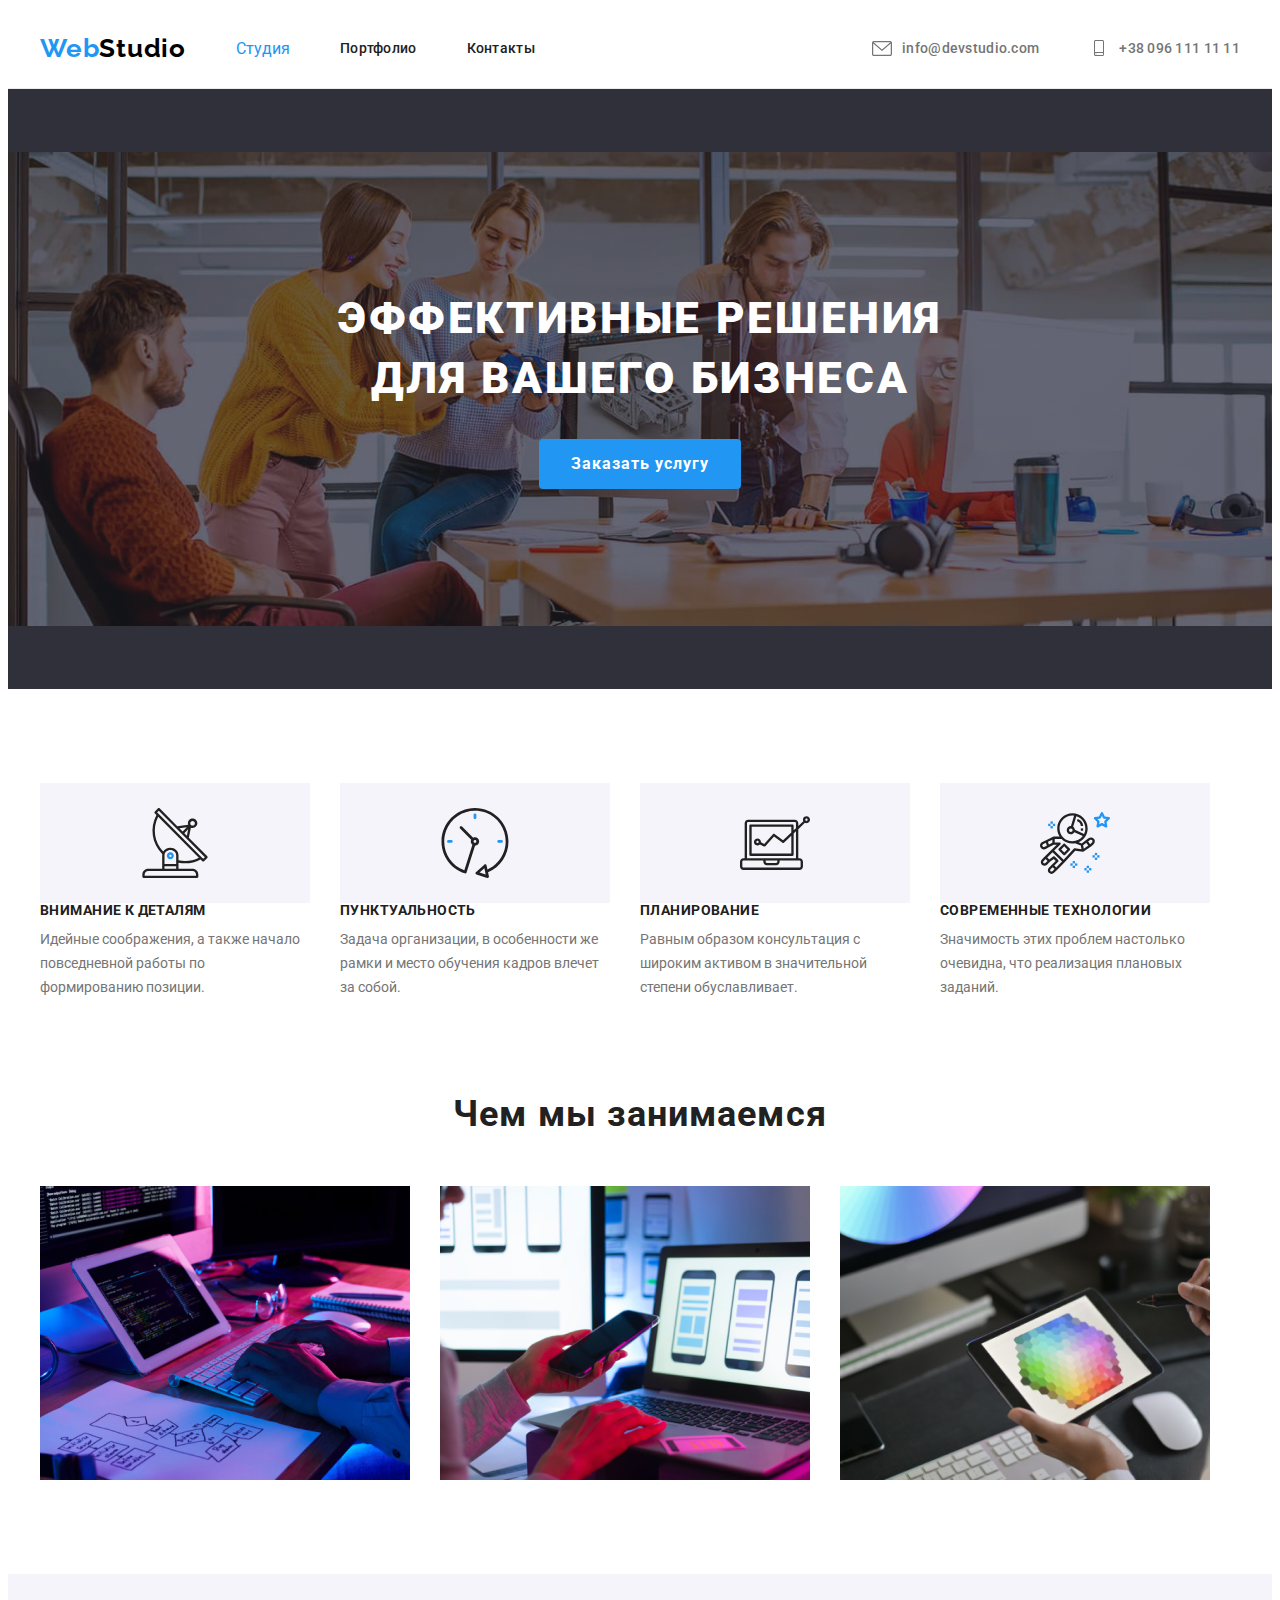
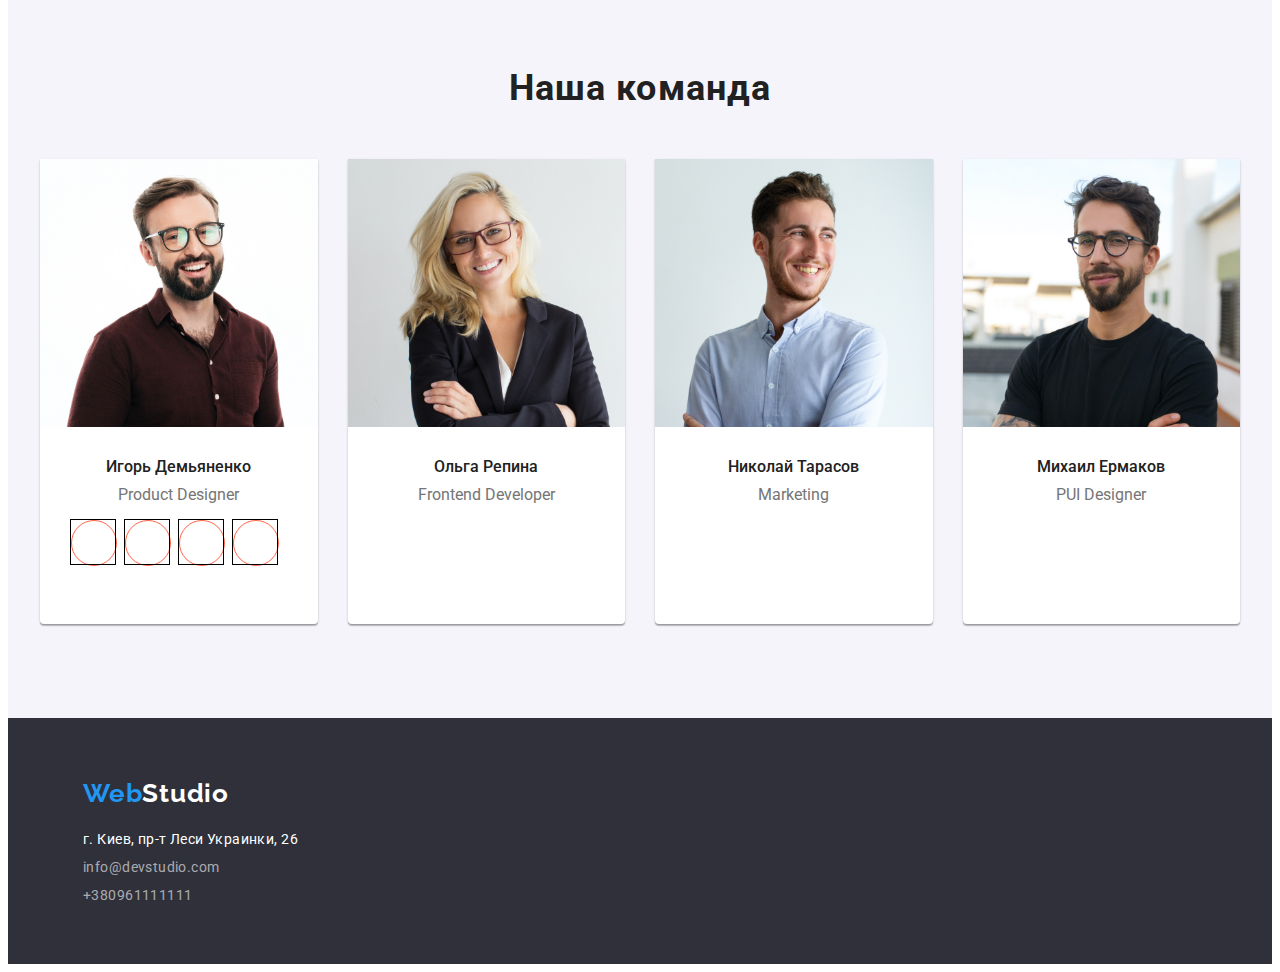
==== index.html @ 709d19bd "made social media list" ====
<!DOCTYPE html>
<html lang="ru">
<head>
    <meta charset="UTF-8">
    <meta http-equiv="X-UA-Compatible" content="IE=edge">
    <meta name="viewport" content="width=device-width, initial-scale=1.0">
    <link rel="preconnect" href="https://fonts.googleapis.com"> 
<link rel="preconnect" href="https://fonts.gstatic.com" crossorigin> 
    <title>Document</title>
    <link href="https://fonts.googleapis.com/css2?family=Raleway:wght@700&family=Roboto:wght@400;500;700;900&display=swap" rel="stylesheet">
    <link rel="stylesheet" href="https://cdnjs.cloudflare.com/ajax/libs/modern-normalize/1.1.0/modern-normalize.min.css" integrity="sha512-wpPYUAdjBVSE4KJnH1VR1HeZfpl1ub8YT/NKx4PuQ5NmX2tKuGu6U/JRp5y+Y8XG2tV+wKQpNHVUX03MfMFn9Q==" crossorigin="anonymous" referrerpolicy="no-referrer" />
    <link rel="stylesheet" href="./CSS/styles1.css">
</head>
<body>
    <header class="header">
        <div class="container">
        <nav class="site-nav">
    <a href="" class="item logo-header"><span class="logo">Web</span><span class="logo1">Studio</span></a>
            <ul class="nav">   
            <li class="item"><a href="./index.html" class="link-current">Студия</a></li>
            <li class="item"><a href="./portfolio.html" class="link">Портфолио</a></li>
            <li class="item"><a href="" class="link">Контакты</a></li>
        </ul>
        </nav>
        <ul class="contacts">
            <li class="item icon-mail"><a href="mailto:info@devstudio.com" class="link">info@devstudio.com</a></li>
            <li class="item icon-phone"><a href="tel:+380961111111" class="link">+38 096 111 11 11</a></li>
        </ul>
        </div>
    </header>
    <main>
    <section class="hero  background">
        <div class="container">
        <h1 class="hero-title">Эффективные решения для вашего бизнеса</h1>
        <button type="button" class="button">Заказать услугу</button>
        </div>
    </section>
    <section class="section-solutions">
        <div class="container">
        <ul class="solutionspar">
            <li class="item icon-antenna"><h3 class="solutions-title">Внимание к деталям</h3>
            <p class="solutions-text">Идейные соображения, а также начало повседневной работы по формированию позиции.</p></li>
            <li class="item icon-clock"><h3 class="solutions-title">Пунктуальность</h3>
            <p class="solutions-text">Задача организации, в особенности же рамки и место обучения кадров влечет за собой.</p></li>
            <li class="item icon-diagramma"><h3 class="solutions-title">Планирование</h3>
            <p class="solutions-text">Равным образом консультация с широким активом в значительной степени обуславливает.</p></li>
            <li class="item icon-austronaut"><h3 class="solutions-title">Современные технологии</h3>
            <p class="solutions-text">Значимость этих проблем настолько очевидна, что реализация плановых заданий.</p></li>
        </ul>
        </div>
        </section>
        <section class="section-whatwedo">
            <div class="container">
        <h2 class="section-title">Чем мы занимаемся</h2>
        <ul class="whatwedo">
            <li class="item"><img src="./IMG/box1.png" alt="комп"></li>
            <li class="item"><img src="./IMG/box2.png" alt="моб"></li>
            <li class="item"><img src="./IMG/img.png" alt="айпад"></li>
        </ul>
        </div>
        </section>
    <section class="team">
        <div class="container">
        <h2 class="section-title">Наша команда</h2>
        <ul class="team-list">
            <li class="cards"><img src="./IMG/img.jpg" alt="man"><div class="team-underline"><h3 class="upperphotounderline">Игорь Демьяненко</h3>
            <p class="bottomphotounderline insta">Product Designer</p>
            <ul class="social-info">
                <li class="social"><a href="" class="social-link link"></a></li>
                <li class="social"><a href="" class="social-link link"></a></li>
                <li class="social"><a href="" class="social-link link"></a></li>
                <li class="social"><a href="" class="social-link link"></a></li>
            </ul>
        </div></li>
            <li class="cards"><img src="./IMG/img-2.jpg" alt="woman"><div class="team-underline"><h3 class="upperphotounderline">Ольга Репина</h3>
            <p class="bottomphotounderline">Frontend Developer</p></div></li>
            <li class="cards"><img src="./IMG/img-3.jpg" alt="man2"><div class="team-underline"><h3 class="upperphotounderline">Николай Тарасов</h3>
            <p class="bottomphotounderline">Marketing</p></div></li>
            <li class="cards"><img src="./IMG/img-4.jpg" alt="man3"><div class="team-underline"><h3 class="upperphotounderline">Михаил Ермаков</h3>
            <p class="bottomphotounderline">PUI Designer</p></div></li>
        </div>
    </section>
    </main>
    <footer class="section footer">
        <div class="container">
    <a href="" class="mainlogo"><span class="logo">Web</span><span class="logo2">Studio</span></a>
        <address>
            <ul class="footercontacts">
                <li class="item"><a href="https://g.page/stamp-capital?share" target="_blank" class="streetadres">г. Киев, пр-т Леси Украинки, 26</a></li>
                <li class="item"><a href="mailto:info@devstudio.com" class="mail">info@devstudio.com</a></li>
                <li class="item"><a href="tel:+380961111111" class="phone">+380961111111</a></li>
            </ul>
        </address>
        </div>
    </footer>
</body>
</html>
---- CSS/styles1.css ----
:root {
    --paragraphtextcolor: #757575;
    --titletextcolor: #212121;
    --accent: #2196F3;
    --cardsbcg: #FFFFFF;
    --teambcg: #F5F4FA;
    --headerbgc: #FFFFFF;
    --herobcg: #2F303A;
    --solutionsbcg: #FFFFFF;
    --worksbcg: #FFFFFF;
    --footerbcg: #2F303A;
}


p,
h1,
h2,
h3,
h4,
h5,
h6 {
  margin: 0;
}

ul,
ol {
  margin: 0;
  padding-left: 0;
}

button {
  cursor: pointer;
}

img {
  display: block;
  width:100%; 
  height:auto;
}



body {
   font-family: "Roboto", sans-serif;
    color: #757575;
    background-color: #FFF;

}

ul {
    padding: 0px;
    margin: 0px;
    list-style:none;
}

h2 {
    margin-top: 0px;
}  

h3 {
    margin-top: 0px;
    margin-bottom: 9.4px;
}


.container {
    width: 1200px;
    margin: 0 auto;
    padding-left: 15px;
    padding-right: 15px;

}

/* ------------------Header------------------ */

.header {
    border-bottom: 1px solid #ECECEC;
    background-color: var(--headerbgc);
    
}

.header .container {
    display: flex;
   
}

.site-nav {
    display: flex;
    align-items: center;
}

.nav {
    display: flex;
    align-items: center;
}

.site-nav .link, .link-current {
    padding-top: 30px;
    padding-bottom: 30px;
    display: inline-block;
}

.contacts {
    display: inline-flex;
    align-items: center;
    margin-left: auto;
}

.logo {
    font-family: 'Raleway';
font-weight: 700;
font-size: 26px;
line-height: 1.19;
letter-spacing: 0.03em;

color: var(--accent);
}
.logo1 {
    font-family: 'Raleway';
font-weight: 700;
font-size: 26px;
line-height: 1.19;
letter-spacing: 0.03em;

color: #000000;
}



.site-nav .item {
    padding: 0px;
}

.site-nav .item + .item {
    margin-left: 50px;
}

.logo-header {
   text-decoration: none;
   margin-right: 50px;
}

.link {
font-weight: 500;
font-size: 14px;
line-height: 16px;
letter-spacing: 0.02em;
text-decoration: none;
color: #212121;
 
cursor: pointer;
}

.link:hover,
.link:focus {
text-decoration: none;
   color: var(--accent)
}

.link-current {
    color: var(--accent);
    text-decoration: none;    
}

.contacts .item {
    display: inline-flex;
    align-items: center;
padding-top: 30px;
padding-bottom: 30px;

}

.icon-mail::before {
    content: "";
    width: 20px;
    height: 20px;
    margin-right: 10px;
    background-color: #ffffff;
    background-repeat: no-repeat;
    background-size: contain;
    background-position: center;
    background-image: url(../IMG/envelope\ \(hover\).svg);
}

.icon-phone::before {
    content: "";
    width: 20px;
    height: 20px;
    margin-right: 10px;
    background-color: #ffffff; 
    background-repeat: no-repeat;
    background-position: center;
    background-image: url(../IMG/smartphone.svg);
}


.contacts .item + .item {
    margin-left: 50px;
}

.contacts .link {
    color: #757575;
}
.contacts, .link:hover,
.contacts, .link:focus {
    color: var(--accent)  
}

/* -------------------------Hero----------------------- */

.hero {    
    padding-top: 200px;
    padding-bottom: 200px;
    text-align: center;
}

.hero-title {
    max-width: 696px;
    margin: auto;
    margin-bottom: 30px;
    line-height: 1.36;
    font-weight: 900;
font-size: 44px;
letter-spacing: 0.06em;
text-transform: uppercase;
text-align: center;

    color: #FFFFFF;
}

.hero .button {
    
    min-width: 200px;
    padding: 10px 32px;  
    border: 0px solid transparent;
    text-align: center;
}

.button {
    font-weight: 700;
font-size: 16px;
line-height: 1.88;
text-align: center;
letter-spacing: 0.06em;
font-family: inherit;

    color: #FFFFFF;
    background-color: var(--accent);
    border-radius: 4px;
    cursor: pointer;
}


/* ----------Hero background ------------ */

.background {
    background: var(--herobcg);
    background-image: linear-gradient(to right, rgba(47, 48, 58, 0.4) ,rgba(47, 48, 58, 0.4)),
    url(../IMG/hero.jpg);
    background-size: contain;
    background-repeat: no-repeat;
    background-position: center;
    margin-left: auto;
    margin-right: auto;
    max-width: 1600px;
}




/* ----------------------------Наши преимущества section solutions-------------------- */

.section-solutions {
    padding-top: 94px;
    padding-bottom: 94px;
    background-color: var(--solutionsbcg);
}

.solutionspar {
    display: flex;

}

.solutionspar .item {
    display: block;
    width: 270px;
    
}

.solutionspar .item::before {
    display: block;
    min-height: 120px;
    content: "";
    height: 40px;
    margin-right: 10px;
    margin: 0;
    background-color: #F5F4FA;
}

.icon-antenna::before {
    background-repeat: no-repeat;
    background-position: center;
    background-image: url(../IMG/antenna\ 1.svg);
}

.icon-clock::before {
    background-repeat: no-repeat;
    background-position: center;
    background-image: url(../IMG/clock\ 1.svg);
}

.icon-diagramma::before {
    background-repeat: no-repeat;
    background-position: center;
    background-image: url(../IMG/Vector.svg);
}

.icon-austronaut::before {
    background-repeat: no-repeat;
    background-position: center;
    background-image: url(../IMG/astronaut\ 1.svg);
}




.solutionspar .item + .item{
    margin-left: 30px;
}
.solutions-title {
color: var(--titletextcolor);
font-weight: 700;
font-size: 14px;
line-height: 1.14;
letter-spacing: 0.03em;
text-transform: uppercase;
}

.solutions-text {
    font-size: 14px;
line-height: 1.71;
    color: var(--paragraphtextcolor);
}

.section-title {
    margin-bottom: 50px;
    color: var(--titletextcolor);
    text-align: center;
    font-weight: 700;
font-size: 36px;
line-height: 1.16;
text-align: center;
letter-spacing: 0.03em;
color: var(--titletextcolor) 
}

.whatwedo {
    display: flex;
    
}


.section-whatwedo {
    padding-bottom: 94px;
}


.whatwedo .item {
    display: block;
    

}

.whatwedo .item + .item{
    margin-left: 30px;
}

/* -------------------------------наша команда--------------------------- */

.team {
    padding-top: 94px;
    padding-bottom: 94px;
   background-color: var(--teambcg);
}


.team-list .cards + .cards{
    margin-left: 30px;
}


.team-list .cards {
    display:block;
    background-color: #FFFFFF;
    box-shadow: 0px 1px 3px rgba(0, 0, 0, 0.12), 0px 1px 1px rgba(0, 0, 0, 0.14), 0px 2px 1px rgba(0, 0, 0, 0.2);
border-radius: 0px 0px 4px 4px;
}


.team-list {
    display: flex;

}

.team-underline {
    padding-top: 30px;
    padding-bottom: 30px;
    margin-bottom: 30px;


}

.team .upperphotounderline {
    text-align: center;
    font-weight: 500;
font-size: 16px;
line-height: 1.19;
    
color: var(--titletextcolor)
}

.team .bottomphotounderline {
    text-align: center;
    font-size: 16px;
line-height: 1.19;
margin-bottom: 16px;
    color: var(--paragraphtextcolor);
}

.social-info {
    display: flex;
    justify-content: center;
}

.social {
  
    width: 44px;
    height: 44px;
    margin-right: 10px;
    outline: 1px solid black;
}

.social .item:last-child {
    margin-right: 0px;
}



.social-link {
    
    width: 100%;
    height: 100%;
    border: 1px solid tomato;
    border-radius: 50%;
    display: block;
}

/* .team-list .cards::after {
    display: block;
    min-height: 120px;
    content: "";
    height: 40px;
    margin-right: 10px;
    margin: 0;
    background-color: tomato;
    background-repeat: no-repeat;
    background-position: center;
    background-image: url(../IMG/antenna\ 1.svg);
    
    
} */




/* --------------------------------Portfolio----------------------------- */



.nav-portfolio .button {
    background-color: #F5F4FA;
font-weight: 500;
font-size: 16px;
line-height: 1,62;
text-align: center;
letter-spacing: 0.03em;

color: #212121;
}

.nav-portfolio button:hover,
.nav-portfolio button:focus {
    box-shadow: 0px 3px 1px rgba(0, 0, 0, 0.1), 0px 1px 2px rgba(0, 0, 0, 0.08), 0px 2px 2px rgba(0, 0, 0, 0.12);
border-radius: 4px;


    color: #FFFFFF;
  background-color: var(--accent);
}

.nav-portfolio .button {
    padding: 6px 22px;
    border: 1px solid transparent;

}

.main-portfolio {
    background-color: var(--worksbcg);

}


.nav-portfolio {
    justify-content: center;
    padding-bottom: 50px;
    display: flex;
    background-color: #FFFFFF;
    
    
}

.nav-portfolio .item + .item {
margin-left: 8px;
}

.works {
    padding-bottom: 94px;
}

.works-list {
    display: flex;
    flex-wrap: wrap;
    
}


.works-list .cards {
    margin: 0px auto;
    display: block;
    width: 100%;
    height: auto;
    width: calc((100% - 60px)/3);
    margin-right: 30px;
    margin-bottom: 30px;

    cursor: pointer;

}

.works-list .cards:hover,
.works-list .cards:focus {
    box-shadow: 0px 4px 4px 0px rgba(0, 0, 0, 0.25);

}
.works-list .cards:nth-child(3n) {
margin-right: 0;
}

.works-list .cards:nth-last-child(-n + 3) {
margin-bottom: 0;
}

.works-underline {
    padding: 20px 24px;
    border-bottom: 1px solid #EEEEEE;
    border-right: 1px solid #EEEEEE;
    border-left: 1px solid #EEEEEE;
    

}

.works-list .upperphotounderline {
    font-weight: 700;
font-size: 18px;
line-height: 2.0;
letter-spacing: 0.06em;


color: var(--titletextcolor)
}

.works-list .bottomphotounderline {
    font-size: 16px;
line-height: 1.88;
    color: var(--paragraphtextcolor);
}

/* --------------------------------Footer---------------------------- */

.footer {
    padding: 60px;
    background-color: var(--footerbcg);
}

/* footer logo */


.footer a {
    text-decoration: none;
}

.footercontacts .item:not(:last-child) {
    margin-bottom: 9px;
}

.mainlogo {
    display: inline-block;
    margin-bottom: 20px;
}

.logo {
    font-family: 'Raleway';
font-style: normal;
font-weight: 700;
font-size: 26px;
line-height: 1.19;
letter-spacing: 0.03em;

color: var(--accent);

}
.logo2 {
    font-family: 'Raleway';
font-style: normal; 
font-weight: 700;
font-size: 26px;
line-height: 1.19;
letter-spacing: 0.03em;

color: #FFFFFF;
}

.streetadres {
    display: inline-block;
    font-style: normal;
    font-weight: 400;
font-size: 14px;
line-height: 1,71;
letter-spacing: 0.03em;
  text-decoration: none;

  color: #FFFFFF;
  
}

.streetadres:hover,
.streetadress:focus 
{
   color: var(--accent)
}

.mail, .phone {
    font-style: normal;
font-weight: 400;
font-size: 14px;
line-height: 1,71;
letter-spacing: 0.03em;

color: #FFFFFF99;
text-decoration: none;
}

.mail {
    display: inline-block;
    
}

.mail:hover {
   color: var(--accent)
}

.phone:hover {
   color: var(--accent)
}
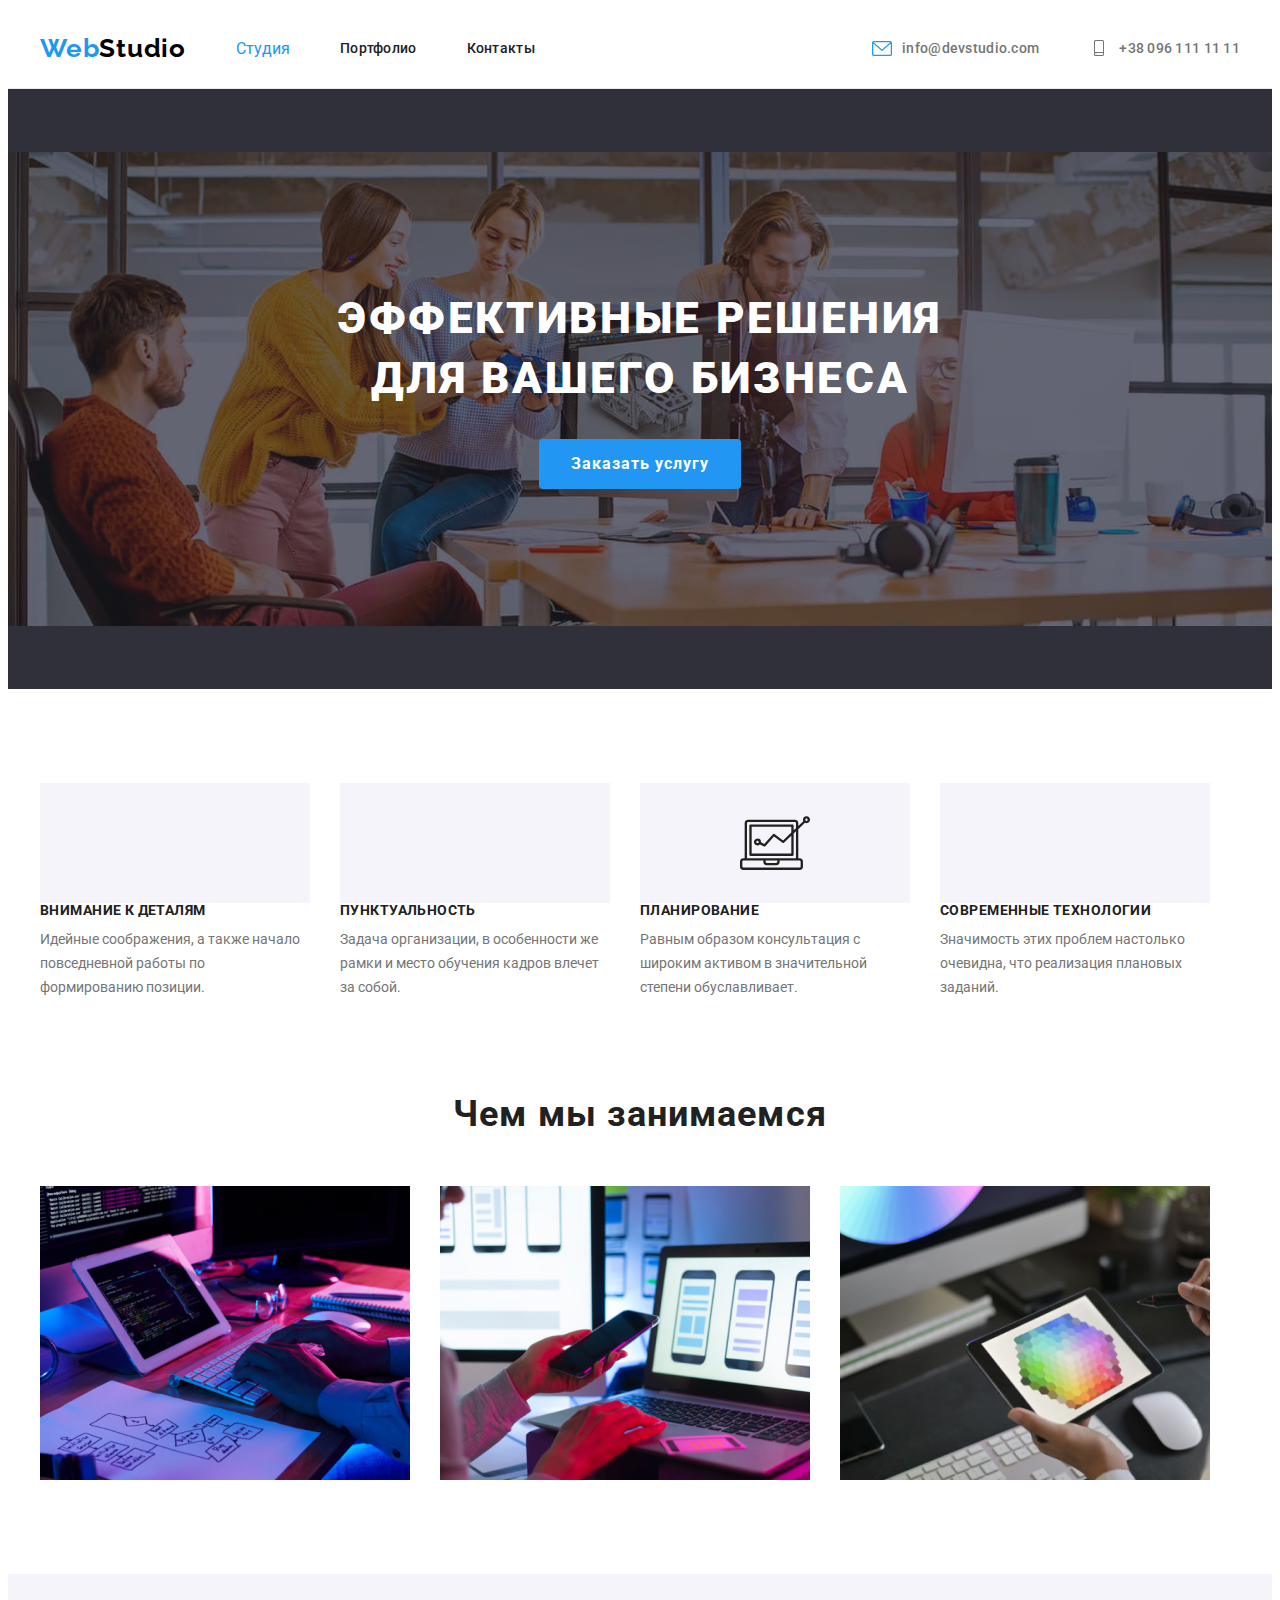
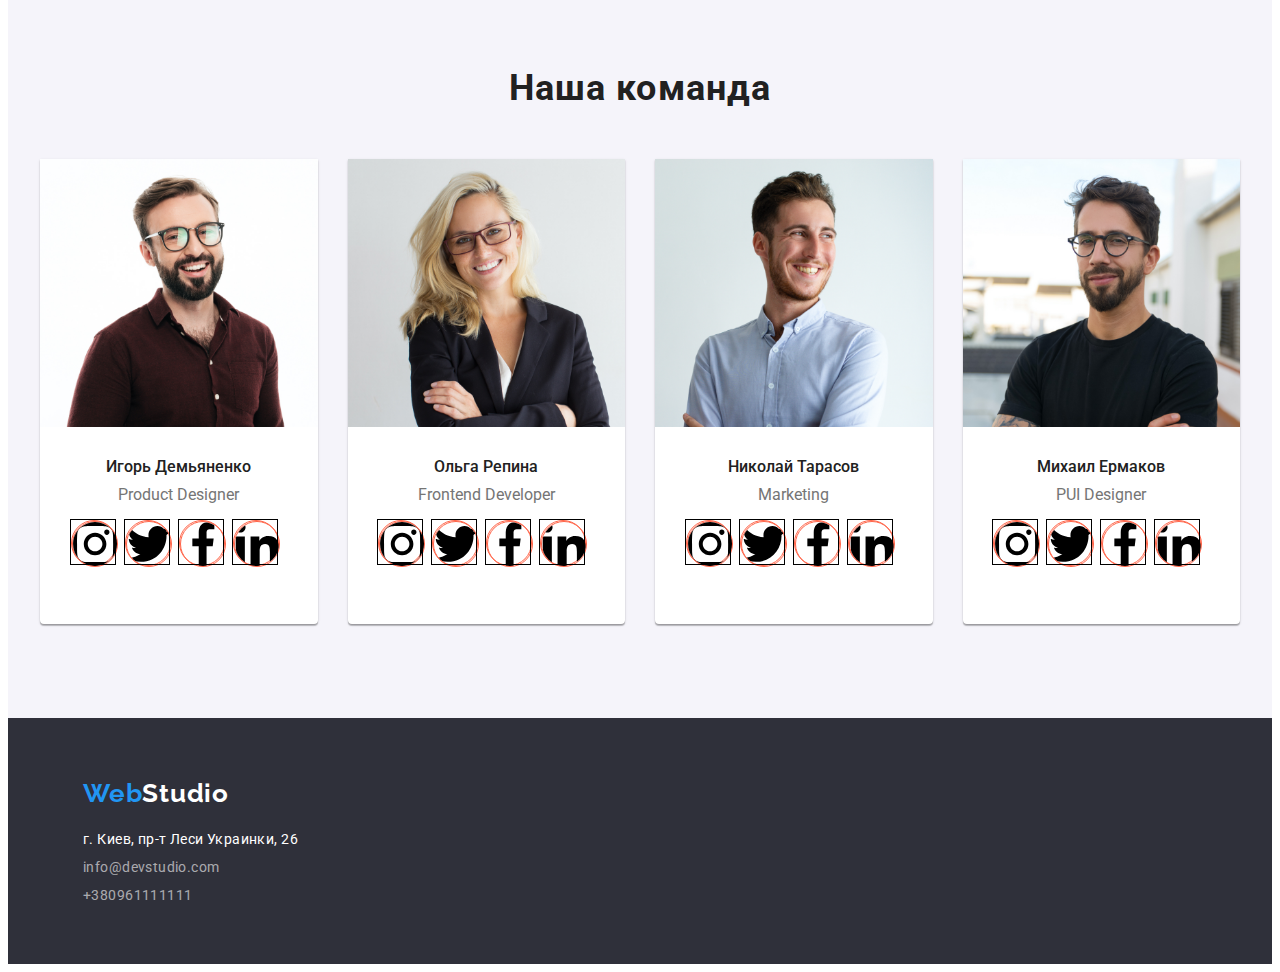
==== commit efa12b38: "made social for cards" ====
--- a/index.html
+++ b/index.html
@@ -66,18 +66,73 @@
             <li class="cards"><img src="./IMG/img.jpg" alt="man"><div class="team-underline"><h3 class="upperphotounderline">Игорь Демьяненко</h3>
             <p class="bottomphotounderline insta">Product Designer</p>
             <ul class="social-info">
-                <li class="social"><a href="" class="social-link link"></a></li>
-                <li class="social"><a href="" class="social-link link"></a></li>
-                <li class="social"><a href="" class="social-link link"></a></li>
-                <li class="social"><a href="" class="social-link link"></a></li>
+                <li class="social"><a href="" class="social-link link">
+                    <svg class="social-link">
+                    <use href="./IMG/symbol-defs.svg#icon-instagram"></use>
+                    </svg>
+                </a></li>
+                <li class="social"><a href="" class="social-link link"><svg class="social-link">
+                    <use href="./IMG/symbol-defs.svg#icon-twitter"></use>
+                    </svg></a></li>
+                <li class="social"><a href="" class="social-link link"><svg class="social-link">
+                    <use href="./IMG/symbol-defs.svg#icon-facebook"></use>
+                    </svg></a></li>
+                <li class="social"><a href="" class="social-link link"><svg class="social-link">
+                    <use href="./IMG/symbol-defs.svg#icon-linkedin"></use>
+                    </svg></a></li>
             </ul>
         </div></li>
             <li class="cards"><img src="./IMG/img-2.jpg" alt="woman"><div class="team-underline"><h3 class="upperphotounderline">Ольга Репина</h3>
-            <p class="bottomphotounderline">Frontend Developer</p></div></li>
+            <p class="bottomphotounderline">Frontend Developer</p><ul class="social-info">
+                <li class="social"><a href="" class="social-link link">
+                    <svg class="social-link">
+                    <use href="./IMG/symbol-defs.svg#icon-instagram"></use>
+                    </svg>
+                </a></li>
+                <li class="social"><a href="" class="social-link link"><svg class="social-link">
+                    <use href="./IMG/symbol-defs.svg#icon-twitter"></use>
+                    </svg></a></li>
+                <li class="social"><a href="" class="social-link link"><svg class="social-link">
+                    <use href="./IMG/symbol-defs.svg#icon-facebook"></use>
+                    </svg></a></li>
+                <li class="social"><a href="" class="social-link link"><svg class="social-link">
+                    <use href="./IMG/symbol-defs.svg#icon-linkedin"></use>
+                    </svg></a></li>
+            </ul></div></li>
             <li class="cards"><img src="./IMG/img-3.jpg" alt="man2"><div class="team-underline"><h3 class="upperphotounderline">Николай Тарасов</h3>
-            <p class="bottomphotounderline">Marketing</p></div></li>
+            <p class="bottomphotounderline">Marketing</p><ul class="social-info">
+                <li class="social"><a href="" class="social-link link">
+                    <svg class="social-link">
+                    <use href="./IMG/symbol-defs.svg#icon-instagram"></use>
+                    </svg>
+                </a></li>
+                <li class="social"><a href="" class="social-link link"><svg class="social-link">
+                    <use href="./IMG/symbol-defs.svg#icon-twitter"></use>
+                    </svg></a></li>
+                <li class="social"><a href="" class="social-link link"><svg class="social-link">
+                    <use href="./IMG/symbol-defs.svg#icon-facebook"></use>
+                    </svg></a></li>
+                <li class="social"><a href="" class="social-link link"><svg class="social-link">
+                    <use href="./IMG/symbol-defs.svg#icon-linkedin"></use>
+                    </svg></a></li>
+            </ul></div></li>
             <li class="cards"><img src="./IMG/img-4.jpg" alt="man3"><div class="team-underline"><h3 class="upperphotounderline">Михаил Ермаков</h3>
-            <p class="bottomphotounderline">PUI Designer</p></div></li>
+            <p class="bottomphotounderline">PUI Designer</p><ul class="social-info">
+                <li class="social"><a href="" class="social-link link">
+                    <svg class="social-link">
+                    <use href="./IMG/symbol-defs.svg#icon-instagram"></use>
+                    </svg>
+                </a></li>
+                <li class="social"><a href="" class="social-link link"><svg class="social-link">
+                    <use href="./IMG/symbol-defs.svg#icon-twitter"></use>
+                    </svg></a></li>
+                <li class="social"><a href="" class="social-link link"><svg class="social-link">
+                    <use href="./IMG/symbol-defs.svg#icon-facebook"></use>
+                    </svg></a></li>
+                <li class="social"><a href="" class="social-link link"><svg class="social-link">
+                    <use href="./IMG/symbol-defs.svg#icon-linkedin"></use>
+                    </svg></a></li>
+            </ul></div></li>
         </div>
     </section>
     </main>
--- a/CSS/styles1.css
+++ b/CSS/styles1.css
@@ -453,6 +453,7 @@
     border: 1px solid tomato;
     border-radius: 50%;
     display: block;
+
 }
 
 /* .team-list .cards::after {
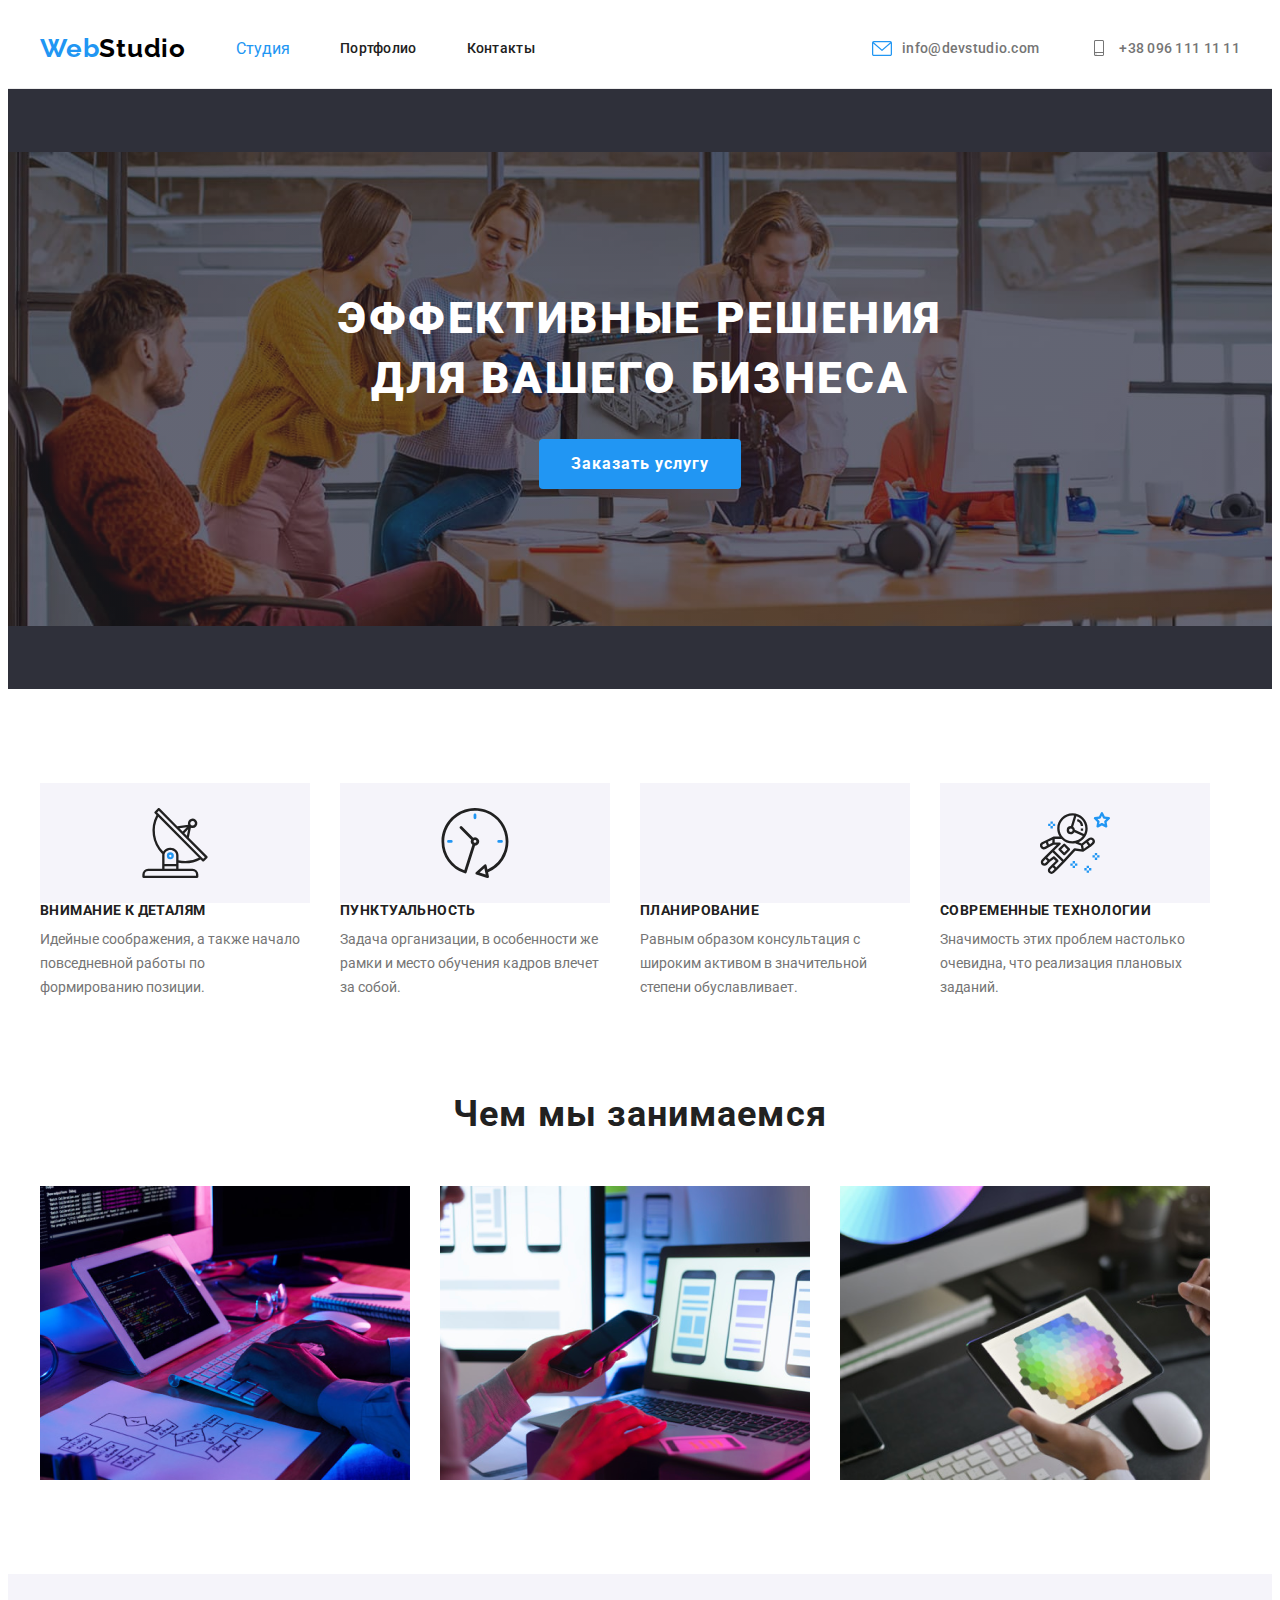
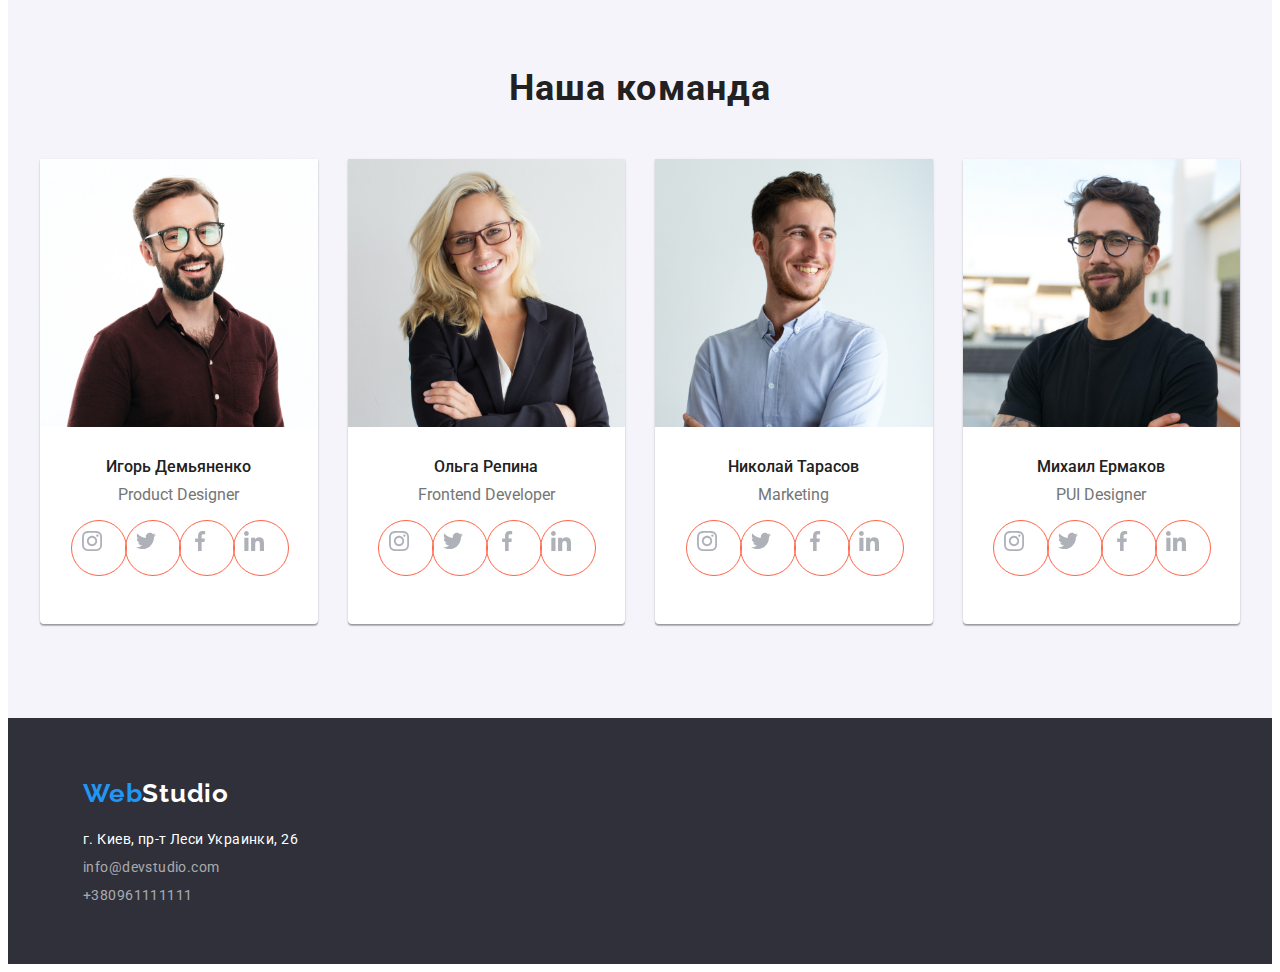
==== commit 5eb205d4: "made soc link for cards" ====
--- a/index.html
+++ b/index.html
@@ -67,72 +67,78 @@
             <p class="bottomphotounderline insta">Product Designer</p>
             <ul class="social-info">
                 <li class="social"><a href="" class="social-link link">
-                    <svg class="social-link">
-                    <use href="./IMG/symbol-defs.svg#icon-instagram"></use>
+                    <svg class="icons">
+                    <use href="./IMG/symbol-defs.svg#icon-instagram" width="20" height="20"></use>
                     </svg>
                 </a></li>
-                <li class="social"><a href="" class="social-link link"><svg class="social-link">
-                    <use href="./IMG/symbol-defs.svg#icon-twitter"></use>
+                <li class="social"><a href="" class="social-link link"><svg class="icons">
+                    <use href="./IMG/symbol-defs.svg#icon-twitter" width="20" height="20"></use>
                     </svg></a></li>
-                <li class="social"><a href="" class="social-link link"><svg class="social-link">
-                    <use href="./IMG/symbol-defs.svg#icon-facebook"></use>
+                <li class="social"><a href="" class="social-link link"><svg class="icons">
+                    <use href="./IMG/symbol-defs.svg#icon-facebook" width="20" height="20"></use>
                     </svg></a></li>
-                <li class="social"><a href="" class="social-link link"><svg class="social-link">
-                    <use href="./IMG/symbol-defs.svg#icon-linkedin"></use>
+                <li class="social"><a href="" class="social-link link"><svg class="icons">
+                    <use href="./IMG/symbol-defs.svg#icon-linkedin" width="20" height="20"></use>
                     </svg></a></li>
             </ul>
         </div></li>
             <li class="cards"><img src="./IMG/img-2.jpg" alt="woman"><div class="team-underline"><h3 class="upperphotounderline">Ольга Репина</h3>
             <p class="bottomphotounderline">Frontend Developer</p><ul class="social-info">
+                <ul class="social-info">
+                    <li class="social"><a href="" class="social-link link">
+                        <svg class="icons">
+                        <use href="./IMG/symbol-defs.svg#icon-instagram" width="20" height="20"></use>
+                        </svg>
+                    </a></li>
+                    <li class="social"><a href="" class="social-link link"><svg class="icons">
+                        <use href="./IMG/symbol-defs.svg#icon-twitter" width="20" height="20"></use>
+                        </svg></a></li>
+                    <li class="social"><a href="" class="social-link link"><svg class="icons">
+                        <use href="./IMG/symbol-defs.svg#icon-facebook" width="20" height="20"></use>
+                        </svg></a></li>
+                    <li class="social"><a href="" class="social-link link"><svg class="icons">
+                        <use href="./IMG/symbol-defs.svg#icon-linkedin" width="20" height="20"></use>
+                        </svg></a></li>
+                </ul>
+            </div></li>
+            <li class="cards"><img src="./IMG/img-3.jpg" alt="man2"><div class="team-underline"><h3 class="upperphotounderline">Николай Тарасов</h3>
+            <p class="bottomphotounderline">Marketing</p>
+            <ul class="social-info">
                 <li class="social"><a href="" class="social-link link">
-                    <svg class="social-link">
-                    <use href="./IMG/symbol-defs.svg#icon-instagram"></use>
+                    <svg class="icons">
+                    <use href="./IMG/symbol-defs.svg#icon-instagram" width="20" height="20"></use>
                     </svg>
                 </a></li>
-                <li class="social"><a href="" class="social-link link"><svg class="social-link">
-                    <use href="./IMG/symbol-defs.svg#icon-twitter"></use>
+                <li class="social"><a href="" class="social-link link"><svg class="icons">
+                    <use href="./IMG/symbol-defs.svg#icon-twitter" width="20" height="20"></use>
                     </svg></a></li>
-                <li class="social"><a href="" class="social-link link"><svg class="social-link">
-                    <use href="./IMG/symbol-defs.svg#icon-facebook"></use>
+                <li class="social"><a href="" class="social-link link"><svg class="icons">
+                    <use href="./IMG/symbol-defs.svg#icon-facebook" width="20" height="20"></use>
                     </svg></a></li>
-                <li class="social"><a href="" class="social-link link"><svg class="social-link">
-                    <use href="./IMG/symbol-defs.svg#icon-linkedin"></use>
+                <li class="social"><a href="" class="social-link link"><svg class="icons">
+                    <use href="./IMG/symbol-defs.svg#icon-linkedin" width="20" height="20"></use>
                     </svg></a></li>
-            </ul></div></li>
-            <li class="cards"><img src="./IMG/img-3.jpg" alt="man2"><div class="team-underline"><h3 class="upperphotounderline">Николай Тарасов</h3>
-            <p class="bottomphotounderline">Marketing</p><ul class="social-info">
+            </ul>
+        </div></li>
+            <li class="cards"><img src="./IMG/img-4.jpg" alt="man3"><div class="team-underline"><h3 class="upperphotounderline">Михаил Ермаков</h3>
+            <p class="bottomphotounderline">PUI Designer</p>
+            <ul class="social-info">
                 <li class="social"><a href="" class="social-link link">
-                    <svg class="social-link">
-                    <use href="./IMG/symbol-defs.svg#icon-instagram"></use>
+                    <svg class="icons">
+                    <use href="./IMG/symbol-defs.svg#icon-instagram" width="20" height="20"></use>
                     </svg>
                 </a></li>
-                <li class="social"><a href="" class="social-link link"><svg class="social-link">
-                    <use href="./IMG/symbol-defs.svg#icon-twitter"></use>
+                <li class="social"><a href="" class="social-link link"><svg class="icons">
+                    <use href="./IMG/symbol-defs.svg#icon-twitter" width="20" height="20"></use>
                     </svg></a></li>
-                <li class="social"><a href="" class="social-link link"><svg class="social-link">
-                    <use href="./IMG/symbol-defs.svg#icon-facebook"></use>
+                <li class="social"><a href="" class="social-link link"><svg class="icons">
+                    <use href="./IMG/symbol-defs.svg#icon-facebook" width="20" height="20"></use>
                     </svg></a></li>
-                <li class="social"><a href="" class="social-link link"><svg class="social-link">
-                    <use href="./IMG/symbol-defs.svg#icon-linkedin"></use>
+                <li class="social"><a href="" class="social-link link"><svg class="icons">
+                    <use href="./IMG/symbol-defs.svg#icon-linkedin" width="20" height="20"></use>
                     </svg></a></li>
-            </ul></div></li>
-            <li class="cards"><img src="./IMG/img-4.jpg" alt="man3"><div class="team-underline"><h3 class="upperphotounderline">Михаил Ермаков</h3>
-            <p class="bottomphotounderline">PUI Designer</p><ul class="social-info">
-                <li class="social"><a href="" class="social-link link">
-                    <svg class="social-link">
-                    <use href="./IMG/symbol-defs.svg#icon-instagram"></use>
-                    </svg>
-                </a></li>
-                <li class="social"><a href="" class="social-link link"><svg class="social-link">
-                    <use href="./IMG/symbol-defs.svg#icon-twitter"></use>
-                    </svg></a></li>
-                <li class="social"><a href="" class="social-link link"><svg class="social-link">
-                    <use href="./IMG/symbol-defs.svg#icon-facebook"></use>
-                    </svg></a></li>
-                <li class="social"><a href="" class="social-link link"><svg class="social-link">
-                    <use href="./IMG/symbol-defs.svg#icon-linkedin"></use>
-                    </svg></a></li>
-            </ul></div></li>
+            </ul>
+        </div></li>
         </div>
     </section>
     </main>
--- a/CSS/styles1.css
+++ b/CSS/styles1.css
@@ -300,25 +300,25 @@
 .icon-antenna::before {
     background-repeat: no-repeat;
     background-position: center;
-    background-image: url(../IMG/antenna\ 1.svg);
+    background-image: url(../IMG/antenna.svg);
 }
 
 .icon-clock::before {
     background-repeat: no-repeat;
     background-position: center;
-    background-image: url(../IMG/clock\ 1.svg);
+    background-image: url(../IMG/clock.svg);
 }
 
 .icon-diagramma::before {
     background-repeat: no-repeat;
     background-position: center;
-    background-image: url(../IMG/Vector.svg);
+    background-image: url(../IMG/vector.svg);
 }
 
 .icon-austronaut::before {
     background-repeat: no-repeat;
     background-position: center;
-    background-image: url(../IMG/astronaut\ 1.svg);
+    background-image: url(../IMG/astronaut.svg);
 }
 
 
@@ -437,22 +437,60 @@
     width: 44px;
     height: 44px;
     margin-right: 10px;
-    outline: 1px solid black;
+    /* outline: 1px solid black; */
+    /* display: flex; */
+    /* align-items: center;
+    justify-content: center; */
 }
 
 .social .item:last-child {
     margin-right: 0px;
 }
 
-
-
-.social-link {
-    
+.icons {
     width: 100%;
     height: 100%;
+    display: flex;
+    align-items: center;
+    justify-content: center;
+    padding-top: 5px;
+    padding-left: 5px;
+    padding-right: 5px;
+    padding-bottom: 5px;
+}
+
+.icons {
+    
+    fill: #AFB1B8;
+}
+
+/* .icons:hover, 
+.icons:focus {
+    fill: #FFFFFF;
+} */
+
+.social-link:hover, 
+.social-link:focus {
+    background-color: var(--accent);
+}
+
+.social-link:hover .icons, 
+.social-link:focus .icons{
+    fill: #FFFFFF;
+}
+
+.social-link {
+    width: 100%;
+    height: 100%;
+    padding: 5px 5px 5px 5px;
     border: 1px solid tomato;
     border-radius: 50%;
-    display: block;
+    display: flex;
+    /* align-items: center;
+    justify-content: center; */
+    /* padding: 20px 20px 20px 20px; */
+    /* background-size: cover;
+    background-position: 50% 50%; */
 
 }
 
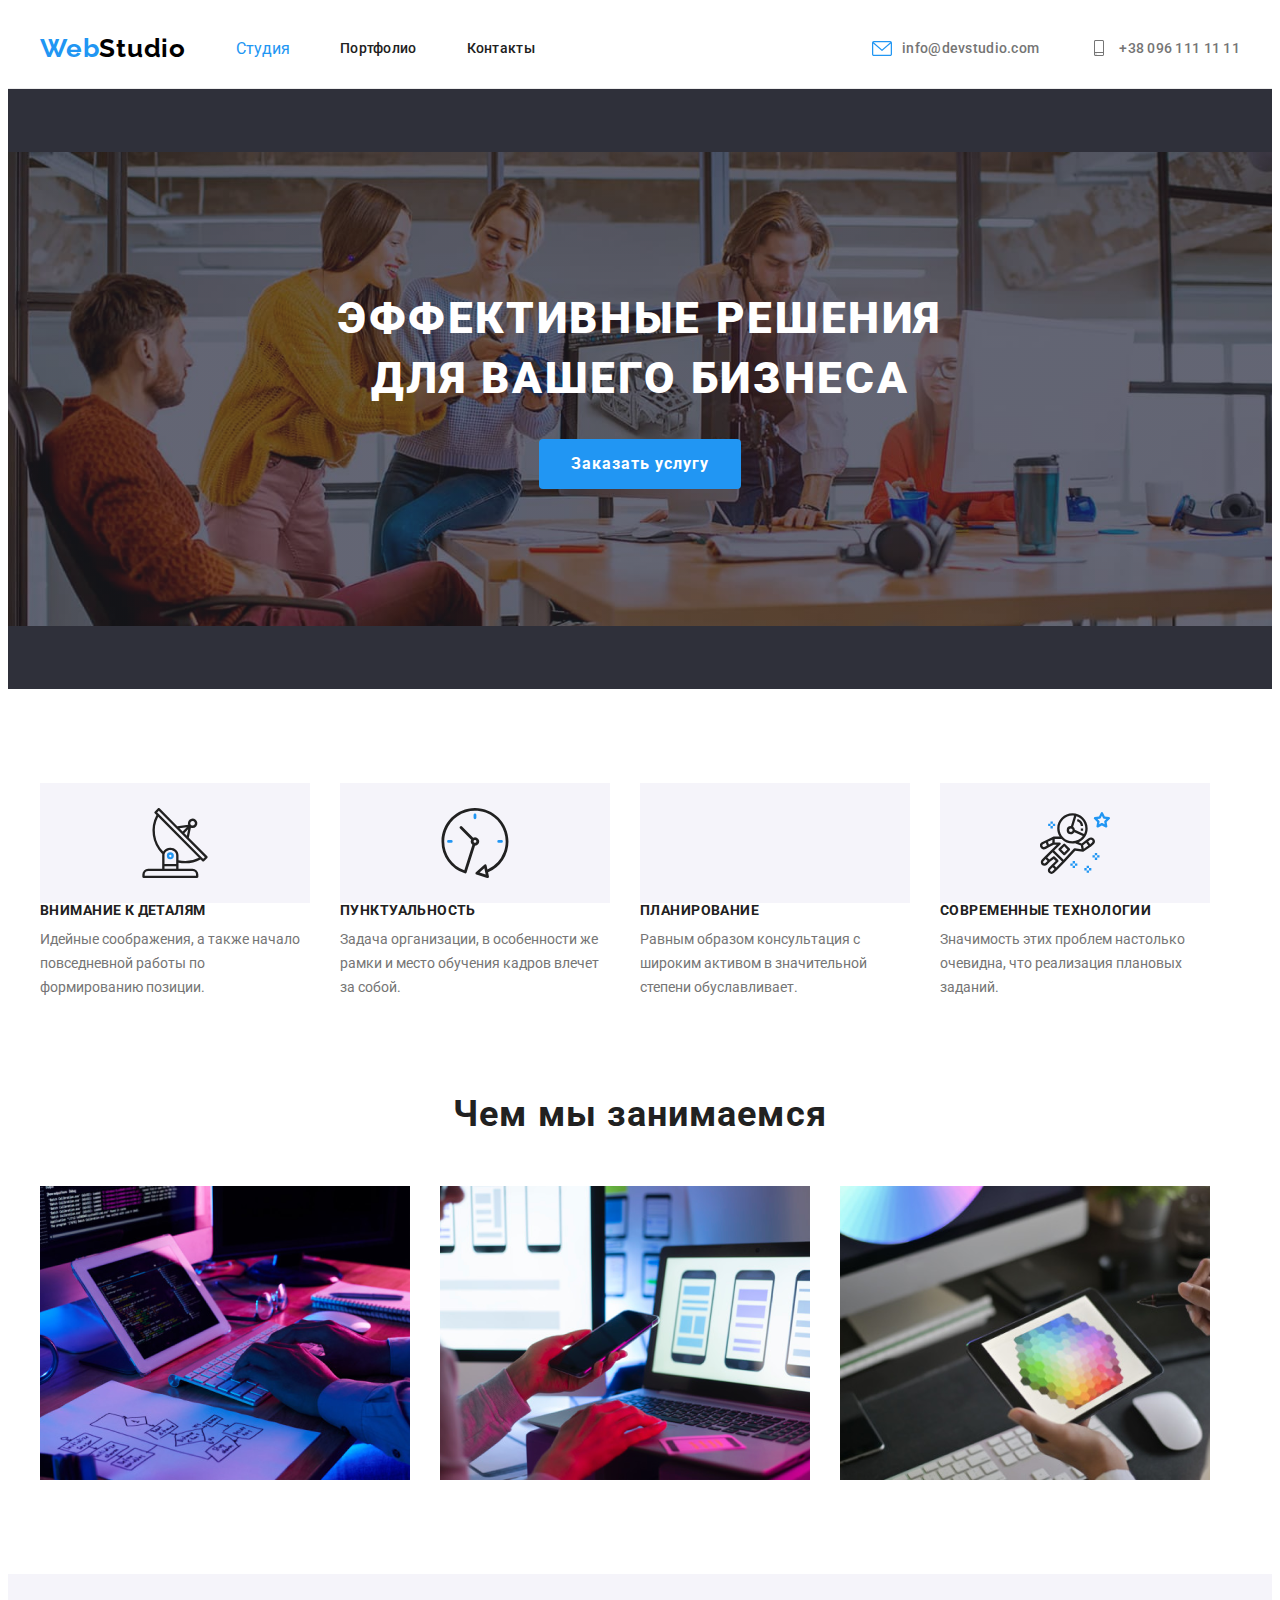
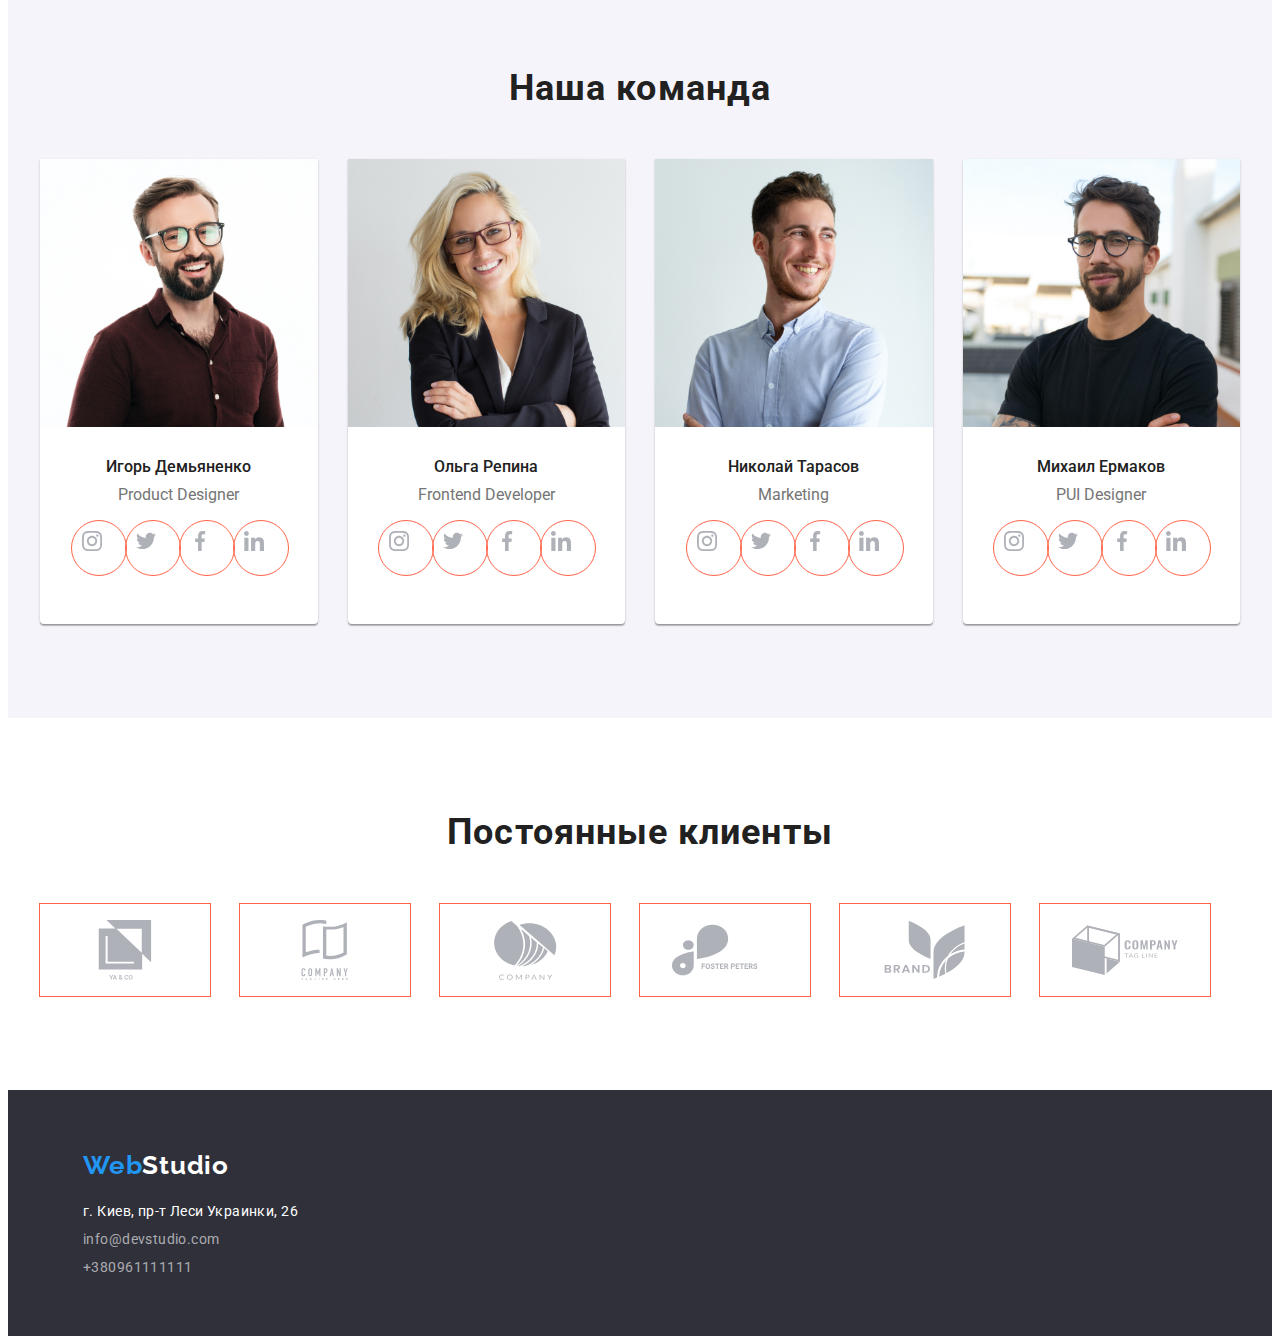
==== commit 9296dcbb: "made our clients" ====
--- a/index.html
+++ b/index.html
@@ -141,6 +141,43 @@
         </div></li>
         </div>
     </section>
+    <section class="clients">
+        <div class="container">
+            <h2 class="section-title">Постоянные клиенты</h2>
+            <ul class="clients-info">
+                <li class="clients-logo"><a href="" class="clients-link">
+                    <svg class="clients-icons">
+                    <use href="./IMG/symbol-defs.svg#icon-company1" width="106" height="60"></use>
+                    </svg>
+                </a></li>
+                <li class="clients-logo"><a href="" class="clients-link">
+                    <svg class="clients-icons">
+                    <use href="./IMG/symbol-defs.svg#icon-company2" width="106" height="60"></use>
+                    </svg>
+                </a></li>
+                <li class="clients-logo"><a href="" class="clients-link">
+                    <svg class="clients-icons">
+                    <use href="./IMG/symbol-defs.svg#icon-company3" width="106" height="60"></use>
+                    </svg>
+                </a></li>
+                <li class="clients-logo"><a href="" class="clients-link">
+                    <svg class="clients-icons">
+                    <use href="./IMG/symbol-defs.svg#icon-company4" width="106" height="60"></use>
+                    </svg>
+                </a></li>
+                <li class="clients-logo"><a href="" class="clients-link">
+                    <svg class="clients-icons">
+                    <use href="./IMG/symbol-defs.svg#icon-company5" width="106" height="60"></use>
+                    </svg>
+                </a></li>
+                <li class="clients-logo"><a href="" class="clients-link">
+                    <svg class="clients-icons">
+                    <use href="./IMG/symbol-defs.svg#icon-company6" width="106" height="60"></use>
+                    </svg>
+                </a></li>
+            </ul>
+        </div>
+    </section>
     </main>
     <footer class="section footer">
         <div class="container">
--- a/CSS/styles1.css
+++ b/CSS/styles1.css
@@ -510,6 +510,62 @@
 } */
 
 
+/* --------------------------------Clients------------------------------- */
+
+.clients {
+    padding-top: 94px;
+    padding-bottom: 94px;
+    
+}
+
+.clients-info {
+display: flex;
+
+}
+
+.clients-info .clients-logo + .clients-logo {
+    margin-left: 30px;
+}
+
+.clients-link:last-child {
+    margin-right: 0px;
+}
+
+.clients-logo {
+    display: flex;
+    outline: 1px solid tomato;
+    
+}
+
+.clients-link {
+    width: 170px;
+    height: 92px;
+}
+
+.clients-icons {
+    width: 100%;
+    height: 100%;
+    display: flex;
+    padding: 16px 32px;
+    fill: #AFB1B8
+    
+}
+
+
+.clients-link:hover .clients-icons, 
+.clients-link:focus .clients-icons{ 
+    fill: var(--accent);
+}
+
+/* .clients-link:hover .clients-icons, 
+.ckients-link:focus .clients-icons{
+    fill: #FFFFFF;
+} */
+
+
+
+
+
 
 
 /* --------------------------------Portfolio----------------------------- */
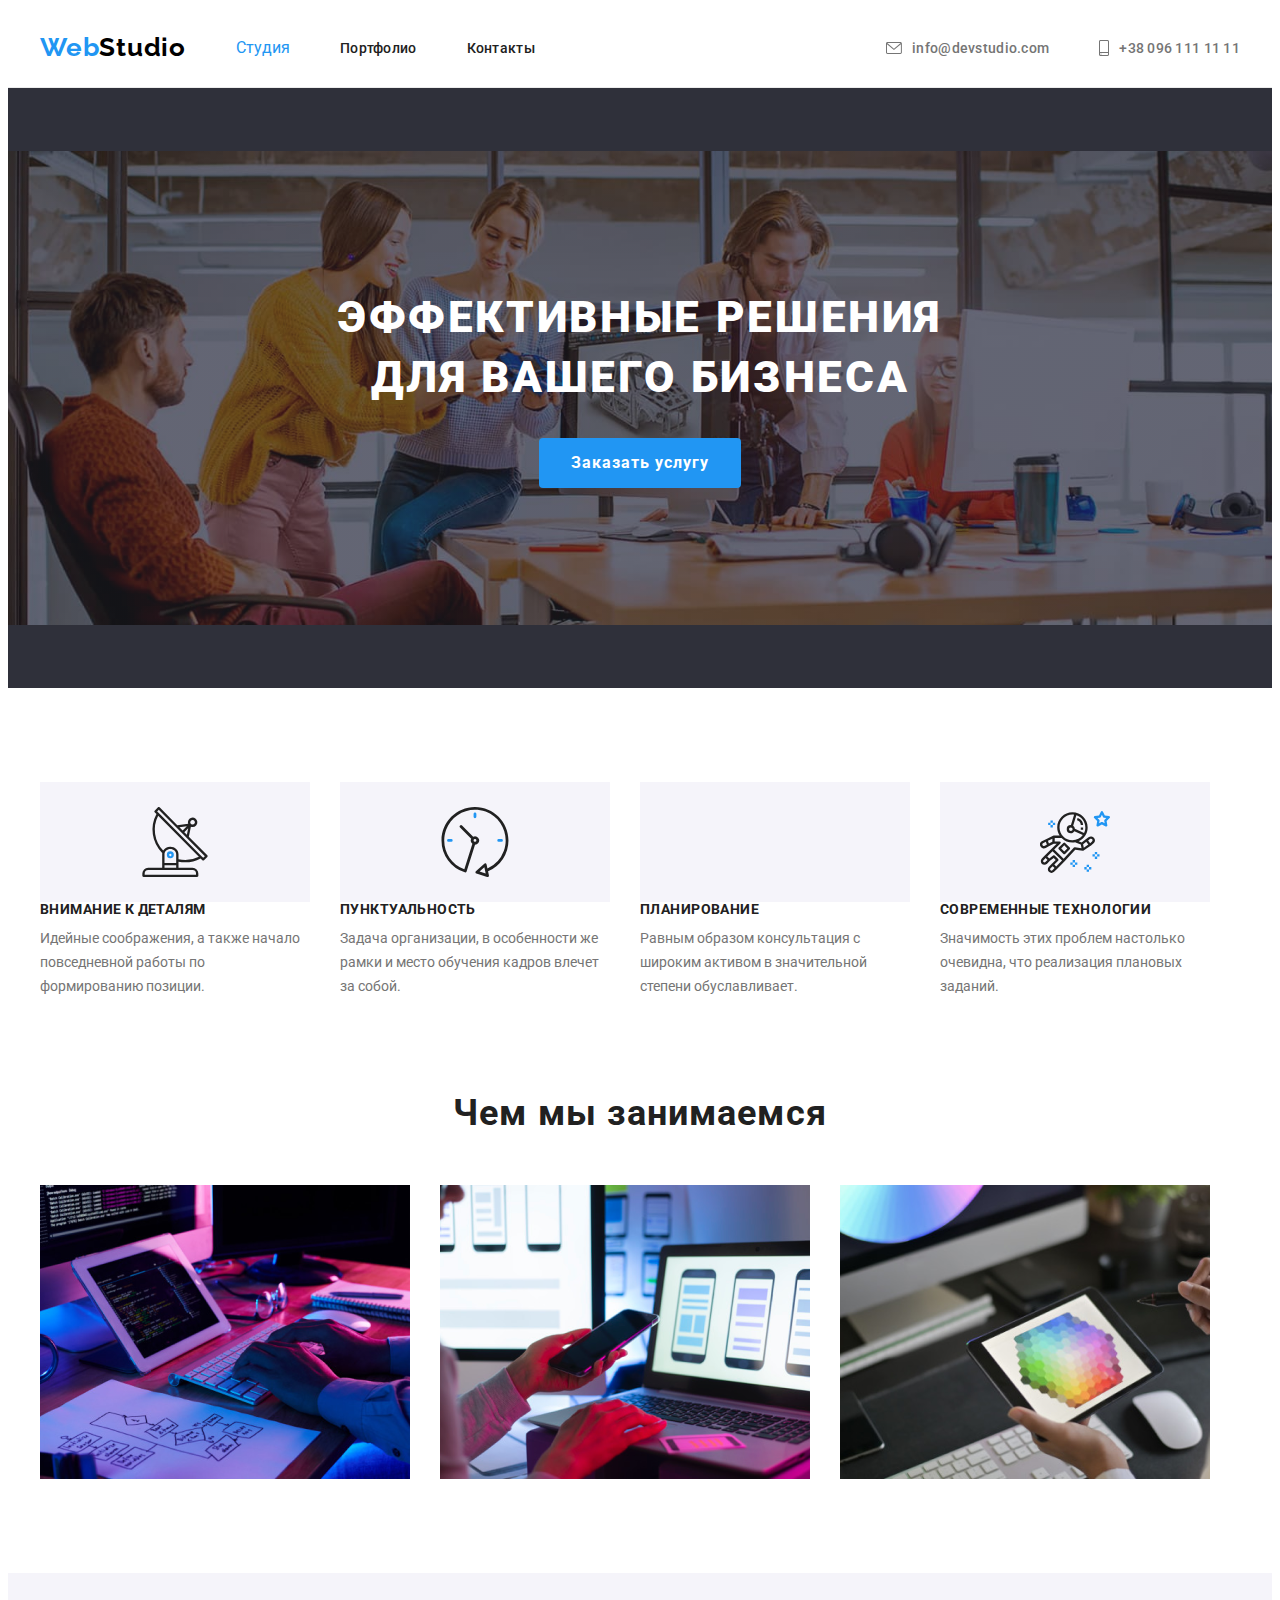
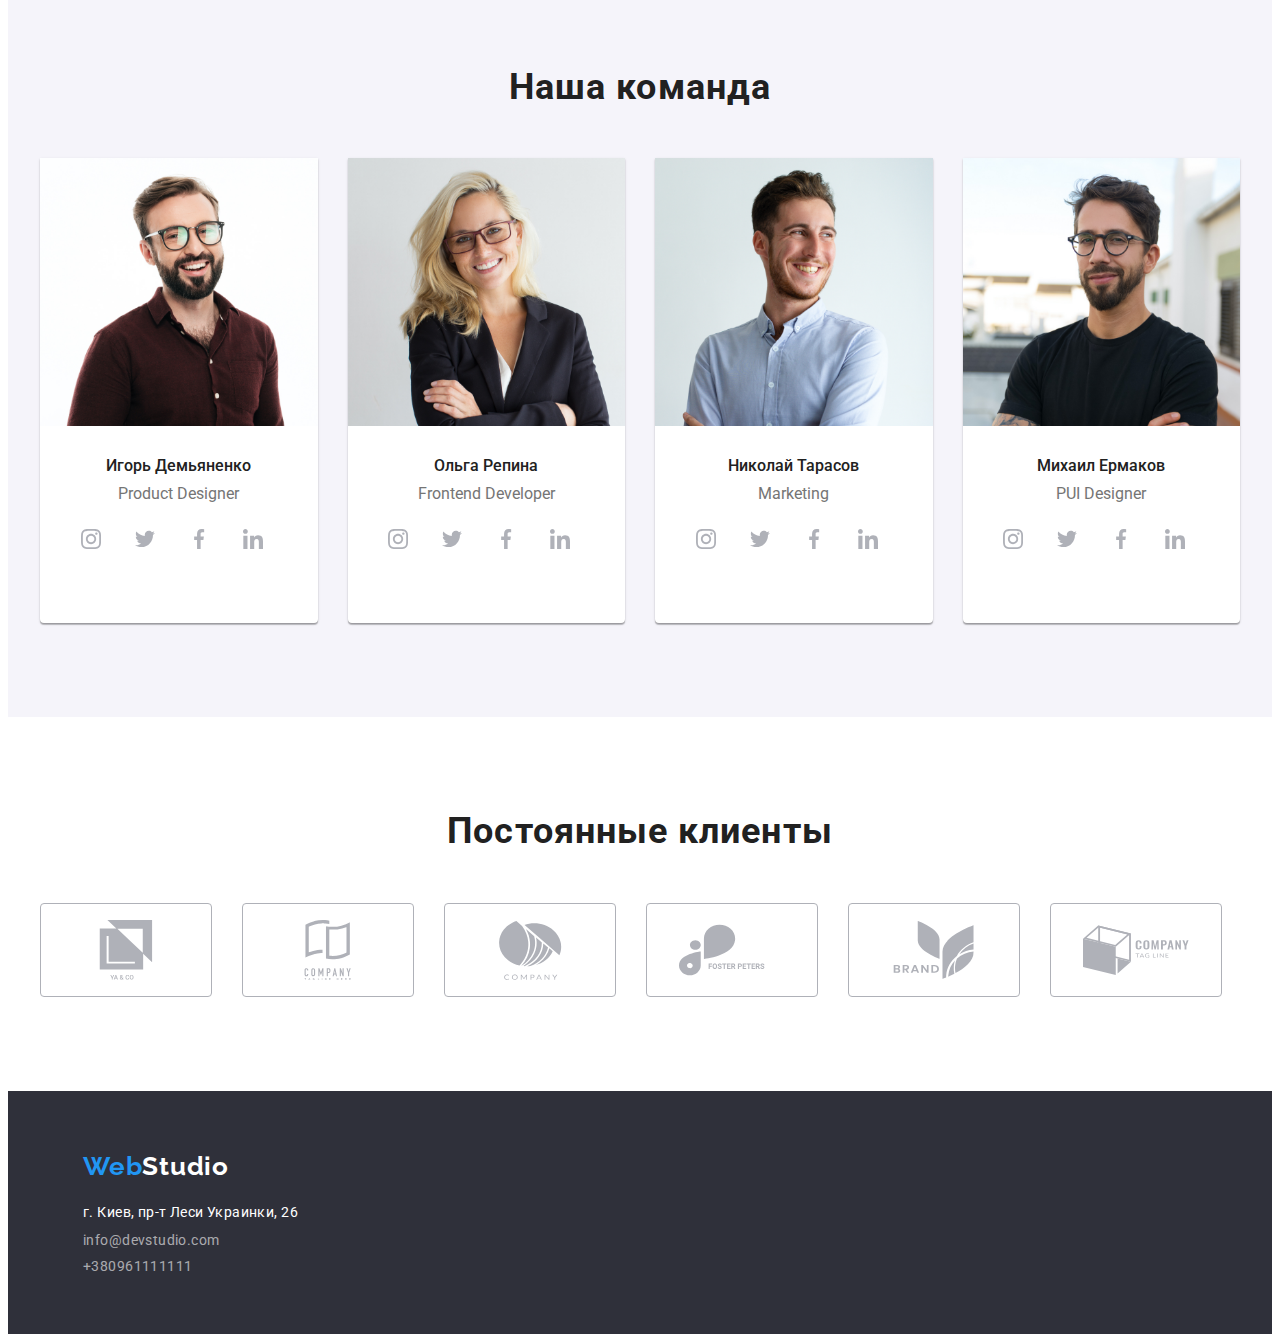
==== commit 273610b0: "made all except footer" ====
--- a/index.html
+++ b/index.html
@@ -23,8 +23,17 @@
         </ul>
         </nav>
         <ul class="contacts">
-            <li class="item icon-mail"><a href="mailto:info@devstudio.com" class="link">info@devstudio.com</a></li>
-            <li class="item icon-phone"><a href="tel:+380961111111" class="link">+38 096 111 11 11</a></li>
+            <li class="item icon-mail">
+                <svg class="mailto link">
+                <use href="./IMG/symbol-defs.svg#icon-envelope" width="16" height="12"></use>
+            </svg>
+            <a href="mailto:info@devstudio.com" class="link">info@devstudio.com</a>
+        </li>
+            <li class="item icon-phone">
+                <svg class="phone link">
+                    <use href="./IMG/symbol-defs.svg#icon-smartphone" width="10" height="16"></use>
+                </svg>
+                <a href="tel:+380961111111" class="link">+38 096 111 11 11</a></li>
         </ul>
         </div>
     </header>
--- a/CSS/styles1.css
+++ b/CSS/styles1.css
@@ -170,7 +170,26 @@
 
 }
 
-.icon-mail::before {
+.mailto {
+    display: block;
+    width: 16px;
+    height: 12px;
+    margin-right: 10px;
+    fill: #757575;
+       /* outline: 1px solid tomato; */
+}
+
+
+
+.phone {
+    display: block;
+    width: 10px;
+    height: 16px;
+    margin-right: 10px;
+    fill: #757575;
+}
+
+/* .icon-mail::before {
     content: "";
     width: 20px;
     height: 20px;
@@ -180,9 +199,9 @@
     background-size: contain;
     background-position: center;
     background-image: url(../IMG/envelope\ \(hover\).svg);
-}
-
-.icon-phone::before {
+} */
+
+/* .icon-phone::before {
     content: "";
     width: 20px;
     height: 20px;
@@ -191,7 +210,7 @@
     background-repeat: no-repeat;
     background-position: center;
     background-image: url(../IMG/smartphone.svg);
-}
+} */
 
 
 .contacts .item + .item {
@@ -204,6 +223,16 @@
 .contacts, .link:hover,
 .contacts, .link:focus {
     color: var(--accent)  
+}
+
+.mailto:hover,
+.mailto:focus {
+    fill: var(--accent)  
+}
+
+.phone:hover,
+.phone:focus {
+    fill: var(--accent)  
 }
 
 /* -------------------------Hero----------------------- */
@@ -437,10 +466,7 @@
     width: 44px;
     height: 44px;
     margin-right: 10px;
-    /* outline: 1px solid black; */
-    /* display: flex; */
-    /* align-items: center;
-    justify-content: center; */
+    
 }
 
 .social .item:last-child {
@@ -464,10 +490,7 @@
     fill: #AFB1B8;
 }
 
-/* .icons:hover, 
-.icons:focus {
-    fill: #FFFFFF;
-} */
+
 
 .social-link:hover, 
 .social-link:focus {
@@ -483,31 +506,13 @@
     width: 100%;
     height: 100%;
     padding: 5px 5px 5px 5px;
-    border: 1px solid tomato;
     border-radius: 50%;
     display: flex;
-    /* align-items: center;
-    justify-content: center; */
-    /* padding: 20px 20px 20px 20px; */
-    /* background-size: cover;
-    background-position: 50% 50%; */
-
-}
-
-/* .team-list .cards::after {
-    display: block;
-    min-height: 120px;
-    content: "";
-    height: 40px;
-    margin-right: 10px;
-    margin: 0;
-    background-color: tomato;
-    background-repeat: no-repeat;
-    background-position: center;
-    background-image: url(../IMG/antenna\ 1.svg);
-    
-    
-} */
+   
+
+}
+
+
 
 
 /* --------------------------------Clients------------------------------- */
@@ -521,6 +526,7 @@
 .clients-info {
 display: flex;
 
+
 }
 
 .clients-info .clients-logo + .clients-logo {
@@ -533,7 +539,8 @@
 
 .clients-logo {
     display: flex;
-    outline: 1px solid tomato;
+    border: 1px solid #AFB1B8;
+border-radius: 4px;
     
 }
 
@@ -557,10 +564,14 @@
     fill: var(--accent);
 }
 
-/* .clients-link:hover .clients-icons, 
-.ckients-link:focus .clients-icons{
-    fill: #FFFFFF;
-} */
+.clients-link:hover,
+.clients-link:focus {
+    border: 1px solid #2196F3;
+border-radius: 4px;
+   
+
+}
+
 
 
 
@@ -768,3 +779,12 @@
    color: var(--accent)
 }
 
+
+
+/* -----------------------------------Footer social----------------------------- */
+
+.footer-social {
+    display: block;
+    text-align: center;
+    padding-top: 70px;
+}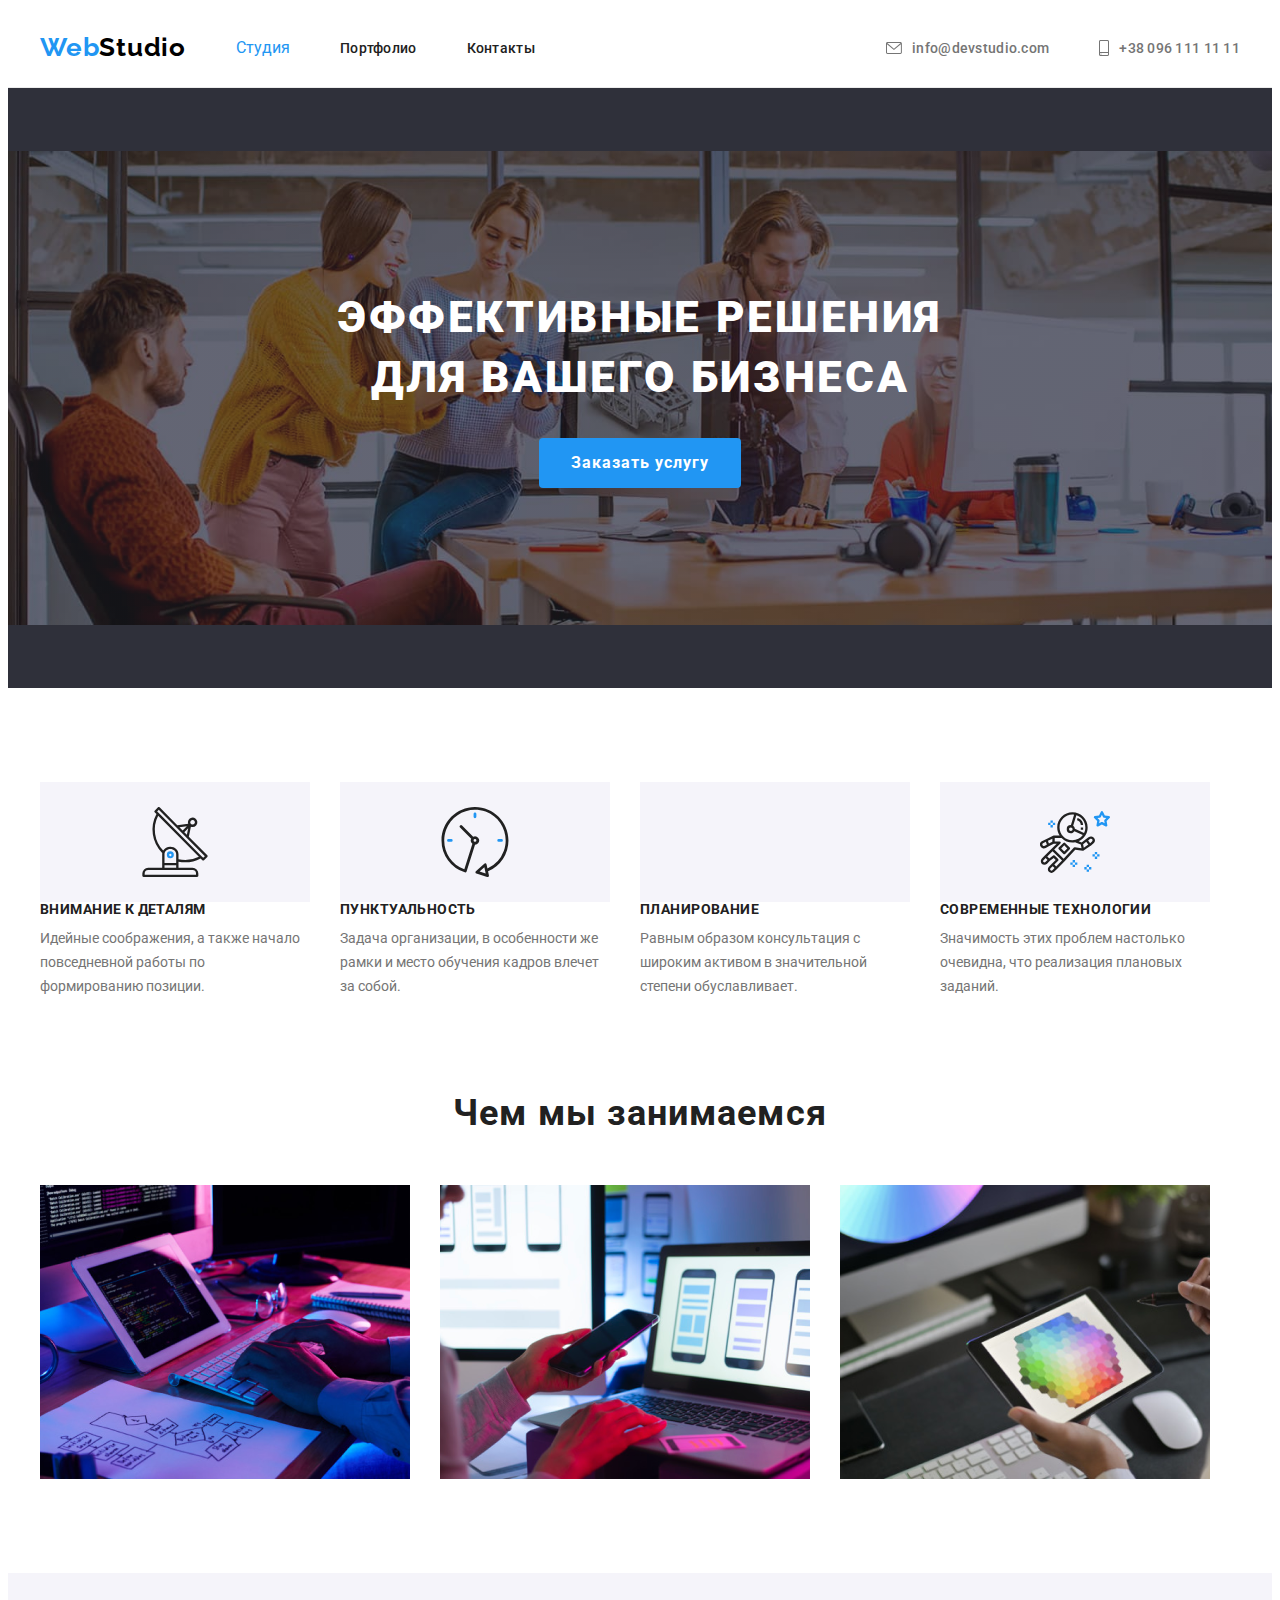
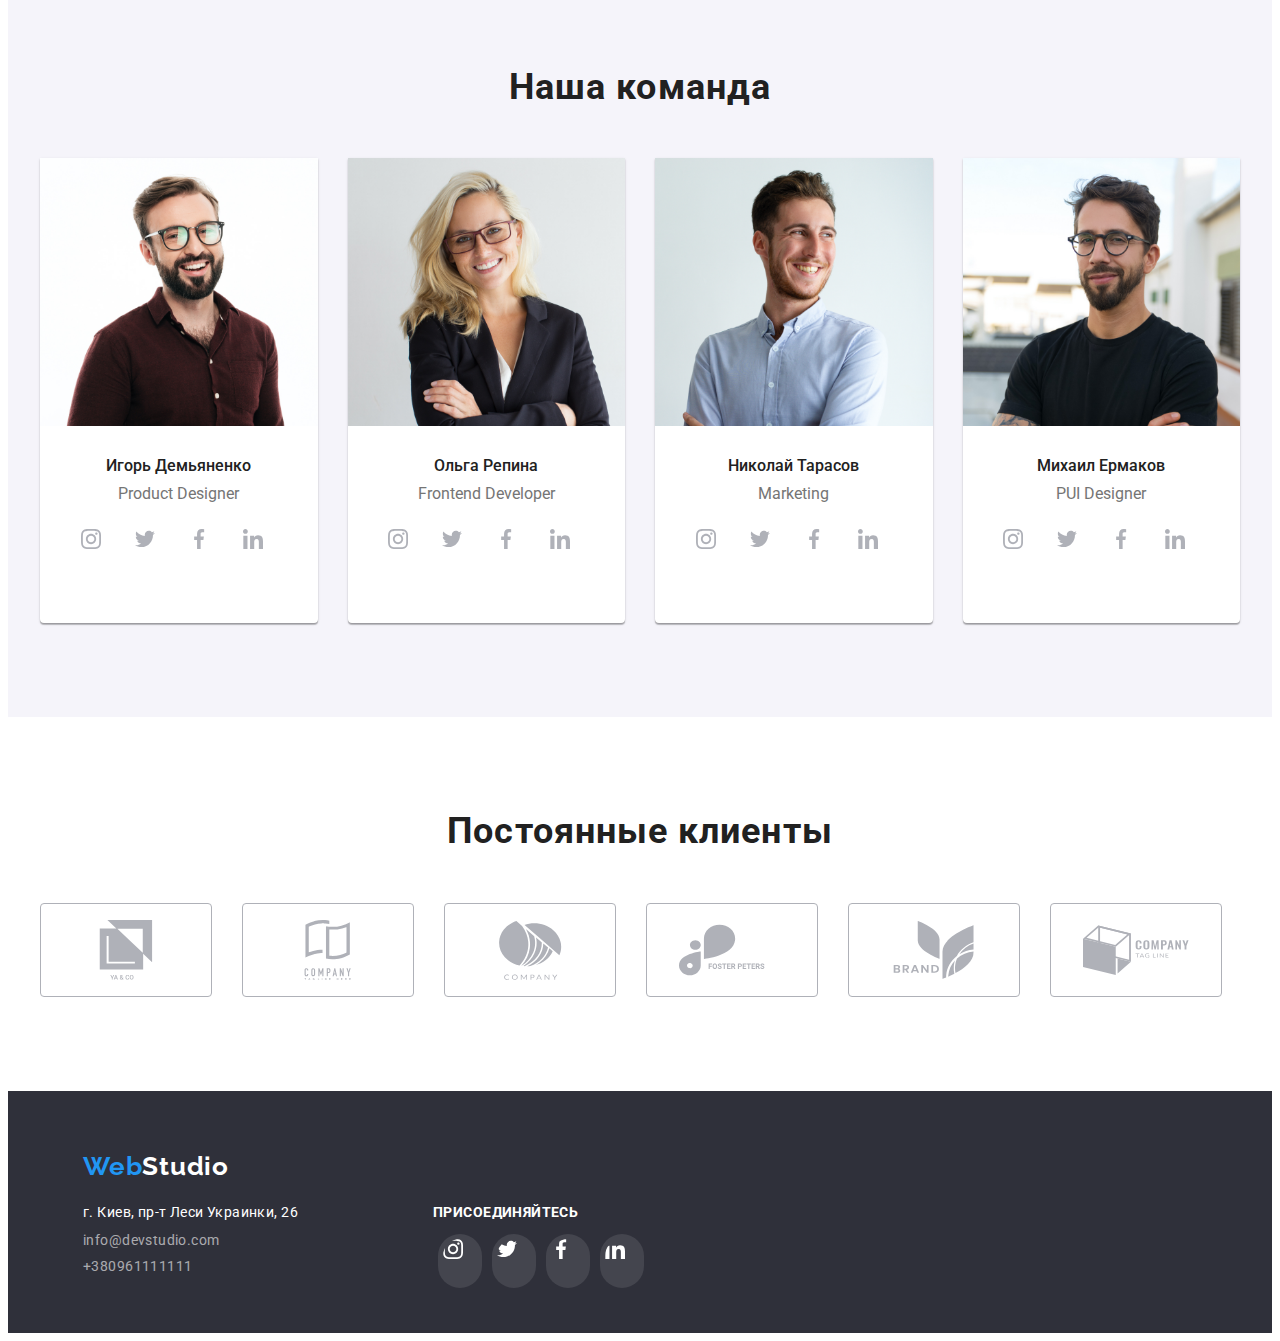
==== commit 73f4fd0c: "made all" ====
--- a/index.html
+++ b/index.html
@@ -188,7 +188,7 @@
         </div>
     </section>
     </main>
-    <footer class="section footer">
+    <footer class="footer">
         <div class="container">
     <a href="" class="mainlogo"><span class="logo">Web</span><span class="logo2">Studio</span></a>
         <address>
@@ -198,6 +198,29 @@
                 <li class="item"><a href="tel:+380961111111" class="phone">+380961111111</a></li>
             </ul>
         </address>
+        <div class="footer-join">
+        <h3 class="footer-title">Присоединяйтесь</h3>
+        <ul class="footer-social">
+            <li class="social"><a href="" class="footer-link link">
+                <svg class="footer-icons">
+                <use href="./IMG/symbol-defs.svg#icon-instagram" width="20" height="20"></use>
+                </svg>
+            </a></li>
+            <li class="social"><a href="" class="footer-link link">
+                <svg class="footer-icons">
+                <use href="./IMG/symbol-defs.svg#icon-twitter" width="20" height="20"></use>
+                </svg></a></li>
+            <li class="social"><a href="" class="footer-link link">
+                <svg class="footer-icons">
+                <use href="./IMG/symbol-defs.svg#icon-facebook" width="20" height="20"></use>
+                </svg></a></li>
+            <li class="social"><a href="" class="footer-link link">
+                <svg class="footer-icons">
+                <use href="./IMG/symbol-defs.svg#icon-linkedin" width="20" height="20"></use>
+                </svg></a>
+            </li>
+        </ul>
+        </div>
         </div>
     </footer>
 </body>
--- a/CSS/styles1.css
+++ b/CSS/styles1.css
@@ -693,7 +693,9 @@
 
 /* --------------------------------Footer---------------------------- */
 
+
 .footer {
+    display: flex;
     padding: 60px;
     background-color: var(--footerbcg);
 }
@@ -703,6 +705,10 @@
 
 .footer a {
     text-decoration: none;
+}
+
+.footercontacts {
+    width: 350px;
 }
 
 .footercontacts .item:not(:last-child) {
@@ -736,6 +742,13 @@
 color: #FFFFFF;
 }
 
+
+.address {
+    width: 500px;
+    margin: 0px;
+}
+
+
 .streetadres {
     display: inline-block;
     font-style: normal;
@@ -771,7 +784,7 @@
     
 }
 
-.mail:hover {
+.mail:hover {  
    color: var(--accent)
 }
 
@@ -780,11 +793,68 @@
 }
 
 
-
 /* -----------------------------------Footer social----------------------------- */
 
+
+.footer-title {
+    font-weight: 700;
+font-size: 14px;
+line-height: 16px;
+letter-spacing: 0.03em;
+text-transform: uppercase;
+
+color: #FFFFFF;
+}
+
 .footer-social {
+    display:flex;
+    width: 350px;
+    
+}
+
+.footer-join {
     display: block;
-    text-align: center;
-    padding-top: 70px;
-}+    align-items: center;
+   margin-left: 350px;
+   margin-top: -70px;
+    
+}
+
+.footer-icons {
+    width: 100%;
+    height: 100%;
+    display: flex;
+    align-items: center;
+    justify-content: center;
+padding-top: 5px;
+    padding-left: 5px;
+    padding-right: 5px;
+    padding-bottom: 5px;
+    border-radius: 50px;
+    fill: #FFFFFF;
+background-color: rgba(255, 255, 255, 0.1);;
+
+}
+
+
+
+.footer-link:hover, 
+.footer-link:focus {
+    background-color: var(--accent);
+}
+
+.footer-link:hover .icons, 
+.footer-link:focus .icons{
+    fill: #FFFFFF;
+}
+
+.footer-link {
+    width: 100%;
+    height: 100%;
+    padding: 5px 5px 5px 5px;
+    border-radius: 50%;
+    display: flex;
+   
+
+}
+
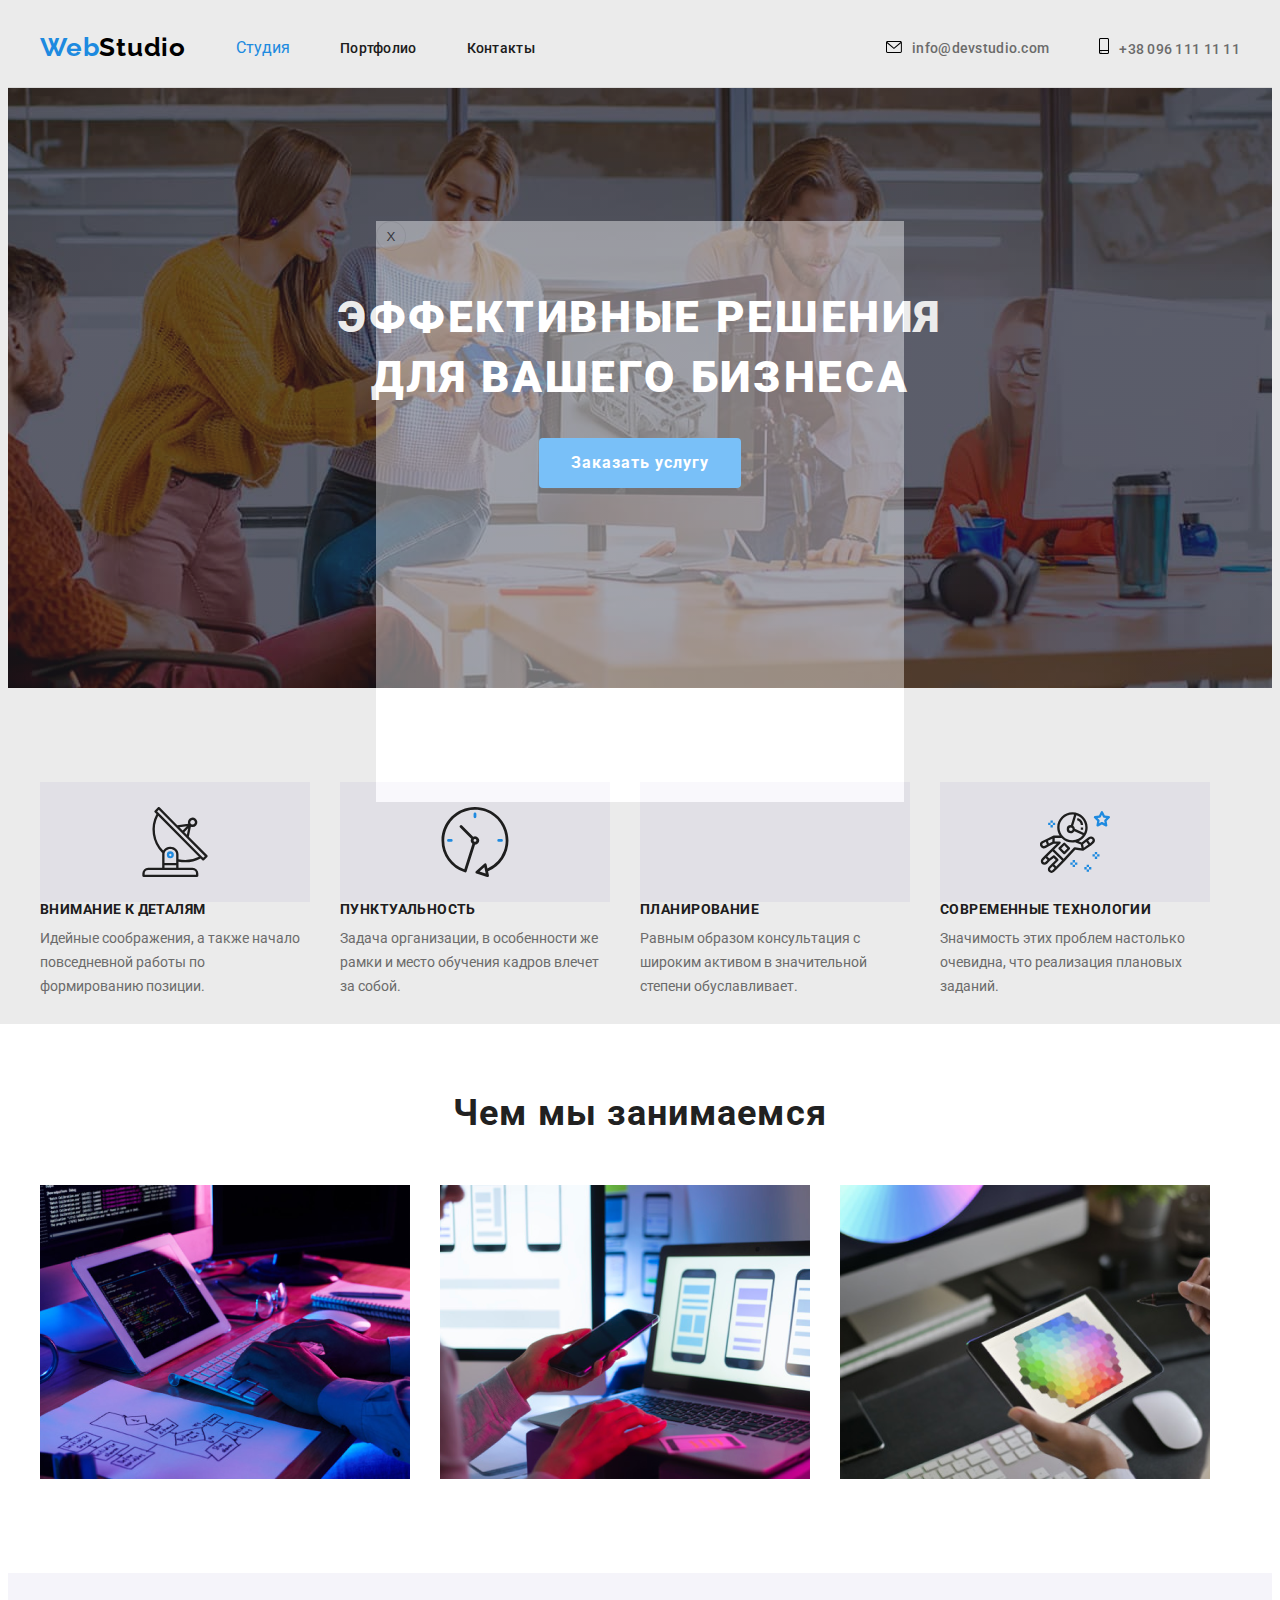
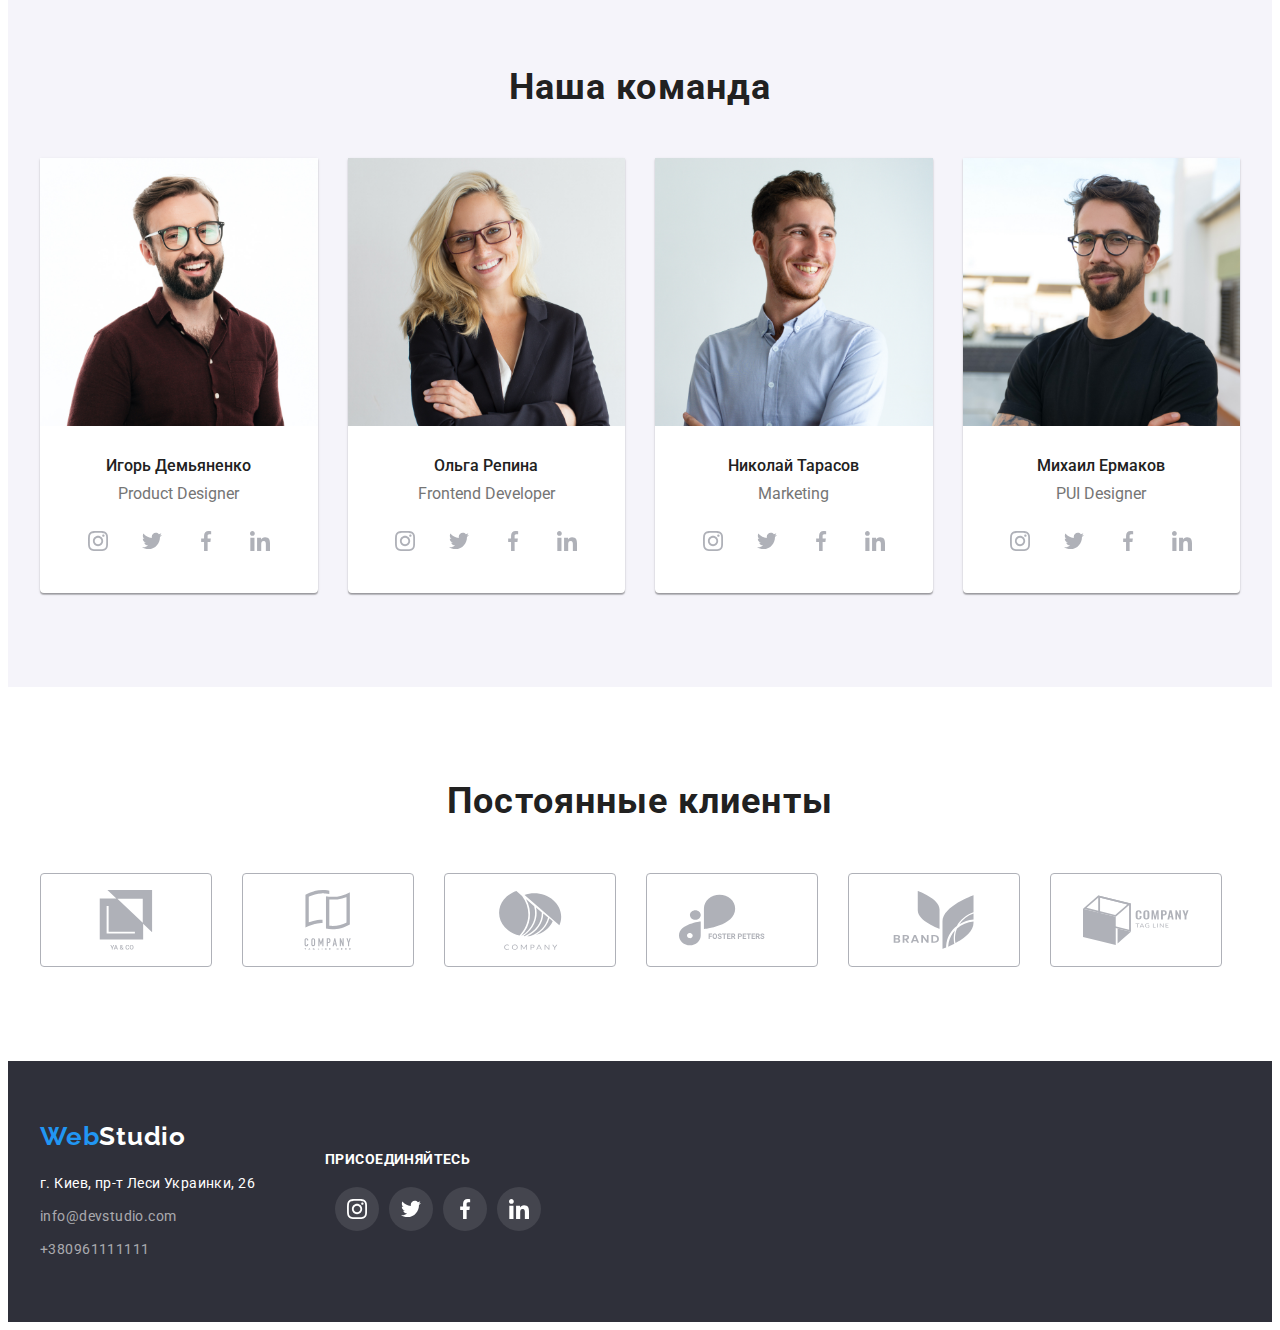
==== commit 781a029f: "started5" ====
--- a/index.html
+++ b/index.html
@@ -18,27 +18,30 @@
     <a href="" class="item logo-header"><span class="logo">Web</span><span class="logo1">Studio</span></a>
             <ul class="nav">   
             <li class="item"><a href="./index.html" class="link-current">Студия</a></li>
-            <li class="item"><a href="./portfolio.html" class="link">Портфолио</a></li>
-            <li class="item"><a href="" class="link">Контакты</a></li>
+            <li class="item"><a href="./portfolio.html" class="link menu-link">Портфолио</a></li>
+            <li class="item"><a href="" class="link menu-link">Контакты</a></li>
         </ul>
         </nav>
         <ul class="contacts">
             <li class="item icon-mail">
-                <svg class="mailto link">
-                <use href="./IMG/symbol-defs.svg#icon-envelope" width="16" height="12"></use>
-            </svg>
-            <a href="mailto:info@devstudio.com" class="link">info@devstudio.com</a>
+            <a href="mailto:info@devstudio.com" class="link"> 
+                <svg class="mail-link"  width="16" height="12">
+                <use href="./IMG/symbol-defs.svg#icon-envelope">
+                </use>
+            </svg>info@devstudio.com</a>
         </li>
             <li class="item icon-phone">
-                <svg class="phone link">
-                    <use href="./IMG/symbol-defs.svg#icon-smartphone" width="10" height="16"></use>
-                </svg>
-                <a href="tel:+380961111111" class="link">+38 096 111 11 11</a></li>
+                <a href="tel:+380961111111" class="link"> 
+                    <svg class="phone-link"  width="10" height="16">
+                    <use href="./IMG/symbol-defs.svg#icon-smartphone">
+                    </use>
+                </svg>+38 096 111 11 11</a>
+            </li>
         </ul>
         </div>
     </header>
     <main>
-    <section class="hero  background">
+    <section class="hero background">
         <div class="container">
         <h1 class="hero-title">Эффективные решения для вашего бизнеса</h1>
         <button type="button" class="button">Заказать услугу</button>
@@ -76,37 +79,40 @@
             <p class="bottomphotounderline insta">Product Designer</p>
             <ul class="social-info">
                 <li class="social"><a href="" class="social-link link">
-                    <svg class="icons">
-                    <use href="./IMG/symbol-defs.svg#icon-instagram" width="20" height="20"></use>
-                    </svg>
-                </a></li>
-                <li class="social"><a href="" class="social-link link"><svg class="icons">
-                    <use href="./IMG/symbol-defs.svg#icon-twitter" width="20" height="20"></use>
-                    </svg></a></li>
-                <li class="social"><a href="" class="social-link link"><svg class="icons">
-                    <use href="./IMG/symbol-defs.svg#icon-facebook" width="20" height="20"></use>
-                    </svg></a></li>
-                <li class="social"><a href="" class="social-link link"><svg class="icons">
-                    <use href="./IMG/symbol-defs.svg#icon-linkedin" width="20" height="20"></use>
-                    </svg></a></li>
-            </ul>
+                    <svg class="icons"  width="20" height="20">
+                    <use href="./IMG/symbol-defs.svg#icon-instagram"></use>
+                    </svg>
+                </a></li>
+                <li class="social"><a href="" class="social-link link">
+                    <svg class="icons"  width="20" height="20">
+                    <use href="./IMG/symbol-defs.svg#icon-twitter"></use>
+                    </svg></a></li>
+                <li class="social"><a href="" class="social-link link">
+                    <svg class="icons"  width="20" height="20">
+                    <use href="./IMG/symbol-defs.svg#icon-facebook"></use>
+                    </svg></a></li>
+                <li class="social"><a href="" class="social-link link">
+                    <svg class="icons"  width="20" height="20">
+                    <use href="./IMG/symbol-defs.svg#icon-linkedin"></use>
+                    </svg></a></li>
+            </ul>
+            
         </div></li>
             <li class="cards"><img src="./IMG/img-2.jpg" alt="woman"><div class="team-underline"><h3 class="upperphotounderline">Ольга Репина</h3>
-            <p class="bottomphotounderline">Frontend Developer</p><ul class="social-info">
+            <p class="bottomphotounderline">Frontend Developer</p>
                 <ul class="social-info">
                     <li class="social"><a href="" class="social-link link">
-                        <svg class="icons">
-                        <use href="./IMG/symbol-defs.svg#icon-instagram" width="20" height="20"></use>
-                        </svg>
-                    </a></li>
-                    <li class="social"><a href="" class="social-link link"><svg class="icons">
-                        <use href="./IMG/symbol-defs.svg#icon-twitter" width="20" height="20"></use>
-                        </svg></a></li>
-                    <li class="social"><a href="" class="social-link link"><svg class="icons">
-                        <use href="./IMG/symbol-defs.svg#icon-facebook" width="20" height="20"></use>
-                        </svg></a></li>
-                    <li class="social"><a href="" class="social-link link"><svg class="icons">
-                        <use href="./IMG/symbol-defs.svg#icon-linkedin" width="20" height="20"></use>
+                        <svg class="icons" width="20" height="20">
+                        <use href="./IMG/symbol-defs.svg#icon-instagram"></use>
+                        </svg></a></li>
+                    <li class="social"><a href="" class="social-link link"><svg class="icons" width="20" height="20">
+                        <use href="./IMG/symbol-defs.svg#icon-twitter"></use>
+                        </svg></a></li>
+                    <li class="social"><a href="" class="social-link link"><svg class="icons" width="20" height="20">
+                        <use href="./IMG/symbol-defs.svg#icon-facebook"></use>
+                        </svg></a></li>
+                    <li class="social"><a href="" class="social-link link"><svg class="icons" width="20" height="20">
+                        <use href="./IMG/symbol-defs.svg#icon-linkedin"></use>
                         </svg></a></li>
                 </ul>
             </div></li>
@@ -114,18 +120,18 @@
             <p class="bottomphotounderline">Marketing</p>
             <ul class="social-info">
                 <li class="social"><a href="" class="social-link link">
-                    <svg class="icons">
-                    <use href="./IMG/symbol-defs.svg#icon-instagram" width="20" height="20"></use>
-                    </svg>
-                </a></li>
-                <li class="social"><a href="" class="social-link link"><svg class="icons">
-                    <use href="./IMG/symbol-defs.svg#icon-twitter" width="20" height="20"></use>
-                    </svg></a></li>
-                <li class="social"><a href="" class="social-link link"><svg class="icons">
-                    <use href="./IMG/symbol-defs.svg#icon-facebook" width="20" height="20"></use>
-                    </svg></a></li>
-                <li class="social"><a href="" class="social-link link"><svg class="icons">
-                    <use href="./IMG/symbol-defs.svg#icon-linkedin" width="20" height="20"></use>
+                    <svg class="icons" width="20" height="20">
+                    <use href="./IMG/symbol-defs.svg#icon-instagram"></use>
+                    </svg>
+                </a></li>
+                <li class="social"><a href="" class="social-link link"><svg class="icons" width="20" height="20">
+                    <use href="./IMG/symbol-defs.svg#icon-twitter"></use>
+                    </svg></a></li>
+                <li class="social"><a href="" class="social-link link"><svg class="icons" width="20" height="20">
+                    <use href="./IMG/symbol-defs.svg#icon-facebook"></use>
+                    </svg></a></li>
+                <li class="social"><a href="" class="social-link link"><svg class="icons" width="20" height="20">
+                    <use href="./IMG/symbol-defs.svg#icon-linkedin"></use>
                     </svg></a></li>
             </ul>
         </div></li>
@@ -133,21 +139,26 @@
             <p class="bottomphotounderline">PUI Designer</p>
             <ul class="social-info">
                 <li class="social"><a href="" class="social-link link">
-                    <svg class="icons">
-                    <use href="./IMG/symbol-defs.svg#icon-instagram" width="20" height="20"></use>
-                    </svg>
-                </a></li>
-                <li class="social"><a href="" class="social-link link"><svg class="icons">
-                    <use href="./IMG/symbol-defs.svg#icon-twitter" width="20" height="20"></use>
-                    </svg></a></li>
-                <li class="social"><a href="" class="social-link link"><svg class="icons">
-                    <use href="./IMG/symbol-defs.svg#icon-facebook" width="20" height="20"></use>
-                    </svg></a></li>
-                <li class="social"><a href="" class="social-link link"><svg class="icons">
-                    <use href="./IMG/symbol-defs.svg#icon-linkedin" width="20" height="20"></use>
+                    <svg class="icons" width="20" height="20">
+                    <use href="./IMG/symbol-defs.svg#icon-instagram">
+                    </use>
+                    </svg>
+                </a></li>
+                <li class="social"><a href="" class="social-link link">
+                    <svg class="icons" width="20" height="20">
+                    <use href="./IMG/symbol-defs.svg#icon-twitter"></use>
+                    </svg></a></li>
+                <li class="social"><a href="" class="social-link link">
+                    <svg class="icons" width="20" height="20">
+                    <use href="./IMG/symbol-defs.svg#icon-facebook"></use>
+                    </svg></a></li>
+                <li class="social"><a href="" class="social-link link">
+                    <svg class="icons" width="20" height="20">
+                    <use href="./IMG/symbol-defs.svg#icon-linkedin"></use>
                     </svg></a></li>
             </ul>
         </div></li>
+        </ul>
         </div>
     </section>
     <section class="clients">
@@ -155,33 +166,33 @@
             <h2 class="section-title">Постоянные клиенты</h2>
             <ul class="clients-info">
                 <li class="clients-logo"><a href="" class="clients-link">
-                    <svg class="clients-icons">
-                    <use href="./IMG/symbol-defs.svg#icon-company1" width="106" height="60"></use>
-                    </svg>
-                </a></li>
-                <li class="clients-logo"><a href="" class="clients-link">
-                    <svg class="clients-icons">
-                    <use href="./IMG/symbol-defs.svg#icon-company2" width="106" height="60"></use>
-                    </svg>
-                </a></li>
-                <li class="clients-logo"><a href="" class="clients-link">
-                    <svg class="clients-icons">
-                    <use href="./IMG/symbol-defs.svg#icon-company3" width="106" height="60"></use>
-                    </svg>
-                </a></li>
-                <li class="clients-logo"><a href="" class="clients-link">
-                    <svg class="clients-icons">
-                    <use href="./IMG/symbol-defs.svg#icon-company4" width="106" height="60"></use>
-                    </svg>
-                </a></li>
-                <li class="clients-logo"><a href="" class="clients-link">
-                    <svg class="clients-icons">
-                    <use href="./IMG/symbol-defs.svg#icon-company5" width="106" height="60"></use>
-                    </svg>
-                </a></li>
-                <li class="clients-logo"><a href="" class="clients-link">
-                    <svg class="clients-icons">
-                    <use href="./IMG/symbol-defs.svg#icon-company6" width="106" height="60"></use>
+                    <svg class="clients-icons"  width="106" height="60">
+                    <use href="./IMG/symbol-defs.svg#icon-company1"></use>
+                    </svg>
+                </a></li>
+                <li class="clients-logo"><a href="" class="clients-link">
+                    <svg class="clients-icons"  width="106" height="60">
+                    <use href="./IMG/symbol-defs.svg#icon-company2"></use>
+                    </svg>
+                </a></li>
+                <li class="clients-logo"><a href="" class="clients-link">
+                    <svg class="clients-icons"  width="106" height="60">
+                    <use href="./IMG/symbol-defs.svg#icon-company3"></use>
+                    </svg>
+                </a></li>
+                <li class="clients-logo"><a href="" class="clients-link">
+                    <svg class="clients-icons"  width="106" height="60">
+                    <use href="./IMG/symbol-defs.svg#icon-company4"></use>
+                    </svg>
+                </a></li>
+                <li class="clients-logo"><a href="" class="clients-link">
+                    <svg class="clients-icons"  width="106" height="60">
+                    <use href="./IMG/symbol-defs.svg#icon-company5"></use>
+                    </svg>
+                </a></li>
+                <li class="clients-logo"><a href="" class="clients-link">
+                    <svg class="clients-icons"  width="106" height="60">
+                    <use href="./IMG/symbol-defs.svg#icon-company6"></use>
                     </svg>
                 </a></li>
             </ul>
@@ -190,38 +201,51 @@
     </main>
     <footer class="footer">
         <div class="container">
+            <div class="adress">
     <a href="" class="mainlogo"><span class="logo">Web</span><span class="logo2">Studio</span></a>
-        <address>
+        
             <ul class="footercontacts">
                 <li class="item"><a href="https://g.page/stamp-capital?share" target="_blank" class="streetadres">г. Киев, пр-т Леси Украинки, 26</a></li>
                 <li class="item"><a href="mailto:info@devstudio.com" class="mail">info@devstudio.com</a></li>
                 <li class="item"><a href="tel:+380961111111" class="phone">+380961111111</a></li>
             </ul>
-        </address>
+        </div>
         <div class="footer-join">
         <h3 class="footer-title">Присоединяйтесь</h3>
         <ul class="footer-social">
-            <li class="social"><a href="" class="footer-link link">
-                <svg class="footer-icons">
-                <use href="./IMG/symbol-defs.svg#icon-instagram" width="20" height="20"></use>
+            <li class="social-footer"><a href="" class="footer-link link">
+                <svg class="footer-icons" width="20" height="20">
+                <use href="./IMG/symbol-defs.svg#icon-instagram"></use>
                 </svg>
             </a></li>
-            <li class="social"><a href="" class="footer-link link">
-                <svg class="footer-icons">
-                <use href="./IMG/symbol-defs.svg#icon-twitter" width="20" height="20"></use>
+            <li class="social-footer"><a href="" class="footer-link link">
+                <svg class="footer-icons" width="20" height="20">
+                <use href="./IMG/symbol-defs.svg#icon-twitter"></use>
                 </svg></a></li>
-            <li class="social"><a href="" class="footer-link link">
-                <svg class="footer-icons">
-                <use href="./IMG/symbol-defs.svg#icon-facebook" width="20" height="20"></use>
+            <li class="social-footer"><a href="" class="footer-link link">
+                <svg class="footer-icons" width="20" height="20">
+                <use href="./IMG/symbol-defs.svg#icon-facebook"></use>
                 </svg></a></li>
-            <li class="social"><a href="" class="footer-link link">
-                <svg class="footer-icons">
-                <use href="./IMG/symbol-defs.svg#icon-linkedin" width="20" height="20"></use>
+            <li class="social-footer"><a href="" class="footer-link link">
+                <svg class="footer-icons" width="20" height="20">
+                <use href="./IMG/symbol-defs.svg#icon-linkedin"></use>
                 </svg></a>
             </li>
         </ul>
         </div>
         </div>
     </footer>
+
+
+<div class="backdrop is-hiden" data-backdrop>
+    <div class="modal">
+        <button data-close-modal="" class="modal-btn">X</button>
+    </div>
+</div>
+
+
+
+
+
 </body>
 </html>--- a/CSS/styles1.css
+++ b/CSS/styles1.css
@@ -9,6 +9,7 @@
     --solutionsbcg: #FFFFFF;
     --worksbcg: #FFFFFF;
     --footerbcg: #2F303A;
+    --timingfunction: cubic-bezier(0.4, 0, 0.2, 1);
 }
 
 
@@ -98,6 +99,33 @@
     padding-top: 30px;
     padding-bottom: 30px;
     display: inline-block;
+}
+
+.nav .item {
+    position: relative;
+}
+
+.menu-link::after {
+    content: "";
+    display: block;
+    position: absolute;
+    bottom: 0px;
+    width: 0%;
+    height: 4px;
+    border-radius: 2px;
+    opacity: 0;
+    background-color: #2196F3;
+    transition: width 500ms cubic-bezier(0.4, 0, 0.2, 1);
+
+
+}
+
+.menu-link:hover::after,
+.nmenu-link:focus::after {
+    opacity: 1;
+    background-color: #2196F3;
+    
+    width: 100%;
 }
 
 .contacts {
@@ -151,66 +179,43 @@
 cursor: pointer;
 }
 
-.link:hover,
-.link:focus {
-text-decoration: none;
-   color: var(--accent)
-}
 
 .link-current {
     color: var(--accent);
     text-decoration: none;    
 }
 
+.mail-link {
+    margin-right: 10px;
+    color: currentColor;
+}
+
 .contacts .item {
     display: inline-flex;
     align-items: center;
-padding-top: 30px;
-padding-bottom: 30px;
+  
 
 }
 
 .mailto {
     display: block;
-    width: 16px;
-    height: 12px;
+   
     margin-right: 10px;
     fill: #757575;
-       /* outline: 1px solid tomato; */
-}
-
-
+    
+}
 
 .phone {
     display: block;
-    width: 10px;
-    height: 16px;
     margin-right: 10px;
     fill: #757575;
 }
 
-/* .icon-mail::before {
-    content: "";
-    width: 20px;
-    height: 20px;
+
+
+.phone-link {
     margin-right: 10px;
-    background-color: #ffffff;
-    background-repeat: no-repeat;
-    background-size: contain;
-    background-position: center;
-    background-image: url(../IMG/envelope\ \(hover\).svg);
-} */
-
-/* .icon-phone::before {
-    content: "";
-    width: 20px;
-    height: 20px;
-    margin-right: 10px;
-    background-color: #ffffff; 
-    background-repeat: no-repeat;
-    background-position: center;
-    background-image: url(../IMG/smartphone.svg);
-} */
+}
 
 
 .contacts .item + .item {
@@ -220,20 +225,38 @@
 .contacts .link {
     color: #757575;
 }
-.contacts, .link:hover,
-.contacts, .link:focus {
+
+.nav .link:hover,
+.nav .link:focus {
+    color: var(--accent);
+}
+
+
+/* .icon-phone:hover, 
+.icon-phone:focus{
+    fill: var(--accent) 
+} 
+.contacts, .link, :hover,
+.contacts, .link:focus{
     color: var(--accent)  
 }
-
-.mailto:hover,
-.mailto:focus {
-    fill: var(--accent)  
-}
-
-.phone:hover,
-.phone:focus {
-    fill: var(--accent)  
-}
+.link :hover, .icon-mail, 
+.link :focus, .icon-mail {
+    fill: var(--accent) 
+}
+.icon-mail .link .mail-link:hover,
+.icon-mail .link .mail-link:focus {
+text-decoration: none;
+   color: var(--accent)
+}
+.icon-mail:hover .link, 
+.icon-mail:focus .link{
+    fill: var(--accent) 
+} */
+
+
+
+
 
 /* -------------------------Hero----------------------- */
 
@@ -286,7 +309,7 @@
     background: var(--herobcg);
     background-image: linear-gradient(to right, rgba(47, 48, 58, 0.4) ,rgba(47, 48, 58, 0.4)),
     url(../IMG/hero.jpg);
-    background-size: contain;
+    background-size: cover;
     background-repeat: no-repeat;
     background-position: center;
     margin-left: auto;
@@ -434,7 +457,7 @@
 .team-underline {
     padding-top: 30px;
     padding-bottom: 30px;
-    margin-bottom: 30px;
+    
 
 
 }
@@ -473,45 +496,24 @@
     margin-right: 0px;
 }
 
-.icons {
+
+.social-link {
+    display: flex;
     width: 100%;
     height: 100%;
-    display: flex;
+    border-radius: 50%;
     align-items: center;
     justify-content: center;
-    padding-top: 5px;
-    padding-left: 5px;
-    padding-right: 5px;
-    padding-bottom: 5px;
-}
-
-.icons {
-    
     fill: #AFB1B8;
-}
-
-
-
-.social-link:hover, 
+    
+    
+}
+
+.social-link:hover,
 .social-link:focus {
     background-color: var(--accent);
-}
-
-.social-link:hover .icons, 
-.social-link:focus .icons{
-    fill: #FFFFFF;
-}
-
-.social-link {
-    width: 100%;
-    height: 100%;
-    padding: 5px 5px 5px 5px;
-    border-radius: 50%;
-    display: flex;
-   
-
-}
-
+    fill: #ffffff;
+}
 
 
 
@@ -537,22 +539,18 @@
     margin-right: 0px;
 }
 
-.clients-logo {
-    display: flex;
-    border: 1px solid #AFB1B8;
-border-radius: 4px;
-    
-}
 
 .clients-link {
-    width: 170px;
-    height: 92px;
+    display: flex;
+    align-items: center;
+    justify-content: center;
+    border:1px solid #AFB1B8; 
+    border-radius:4px;
 }
 
 .clients-icons {
     width: 100%;
     height: 100%;
-    display: flex;
     padding: 16px 32px;
     fill: #AFB1B8
     
@@ -561,22 +559,16 @@
 
 .clients-link:hover .clients-icons, 
 .clients-link:focus .clients-icons{ 
+    border-color: 1px solid #2196F3;
     fill: var(--accent);
+    
 }
 
 .clients-link:hover,
 .clients-link:focus {
-    border: 1px solid #2196F3;
-border-radius: 4px;
-   
-
-}
-
-
-
-
-
-
+    border-color: var(--accent);
+ 
+}
 
 
 /* --------------------------------Portfolio----------------------------- */
@@ -587,7 +579,7 @@
     background-color: #F5F4FA;
 font-weight: 500;
 font-size: 16px;
-line-height: 1,62;
+line-height: 1.62;
 text-align: center;
 letter-spacing: 0.03em;
 
@@ -598,8 +590,6 @@
 .nav-portfolio button:focus {
     box-shadow: 0px 3px 1px rgba(0, 0, 0, 0.1), 0px 1px 2px rgba(0, 0, 0, 0.08), 0px 2px 2px rgba(0, 0, 0, 0.12);
 border-radius: 4px;
-
-
     color: #FFFFFF;
   background-color: var(--accent);
 }
@@ -612,13 +602,14 @@
 
 .main-portfolio {
     background-color: var(--worksbcg);
-
+padding-top:94px;
+padding-bottom:94px
 }
 
 
 .nav-portfolio {
     justify-content: center;
-    padding-bottom: 50px;
+    margin-bottom: 50px;
     display: flex;
     background-color: #FFFFFF;
     
@@ -629,6 +620,29 @@
 margin-left: 8px;
 }
 
+.cards-thumb {
+    position: relative;
+}
+
+.cards-thumb::before {
+    content: "";
+    position: absolute;
+    width: 100%;
+    height: 100%;
+    background-color: #2196F3;
+    opacity: 0.5;
+    transform: translateY(100%);
+    transition: transform 250ms var(--timingfunction);
+}
+
+.cards:hover .cards-thumb::before {
+    transform: translateY(0);
+}
+
+.cards:hover ::before {
+    opacity: 1;
+}
+
 .works {
     padding-bottom: 94px;
 }
@@ -639,6 +653,9 @@
     
 }
 
+.cards {
+    overflow: hidden;
+}
 
 .works-list .cards {
     margin: 0px auto;
@@ -671,8 +688,8 @@
     border-bottom: 1px solid #EEEEEE;
     border-right: 1px solid #EEEEEE;
     border-left: 1px solid #EEEEEE;
-    
-
+    overflow: hidden;
+    
 }
 
 .works-list .upperphotounderline {
@@ -680,22 +697,22 @@
 font-size: 18px;
 line-height: 2.0;
 letter-spacing: 0.06em;
-
-
-color: var(--titletextcolor)
+color: var(--titletextcolor);
+overflow: hidden;
+
 }
 
 .works-list .bottomphotounderline {
     font-size: 16px;
 line-height: 1.88;
     color: var(--paragraphtextcolor);
+    overflow: hidden;
 }
 
 /* --------------------------------Footer---------------------------- */
 
 
 .footer {
-    display: flex;
     padding: 60px;
     background-color: var(--footerbcg);
 }
@@ -707,9 +724,6 @@
     text-decoration: none;
 }
 
-.footercontacts {
-    width: 350px;
-}
 
 .footercontacts .item:not(:last-child) {
     margin-bottom: 9px;
@@ -743,18 +757,13 @@
 }
 
 
-.address {
-    width: 500px;
-    margin: 0px;
-}
-
 
 .streetadres {
-    display: inline-block;
+    
     font-style: normal;
     font-weight: 400;
 font-size: 14px;
-line-height: 1,71;
+line-height: 1.71;
 letter-spacing: 0.03em;
   text-decoration: none;
 
@@ -772,7 +781,7 @@
     font-style: normal;
 font-weight: 400;
 font-size: 14px;
-line-height: 1,71;
+line-height: 1.71;
 letter-spacing: 0.03em;
 
 color: #FFFFFF99;
@@ -795,6 +804,23 @@
 
 /* -----------------------------------Footer social----------------------------- */
 
+.footer {
+    padding-top: 60px;
+    padding-bottom: 60px;
+    padding-left: 0;
+    padding-right: 0;
+}
+
+.footer > .container {
+    display: flex;
+    align-items: center;
+}
+
+.adress{
+    text-align: left;
+    margin-right: 70px;
+    
+}
 
 .footer-title {
     font-weight: 700;
@@ -802,59 +828,101 @@
 line-height: 16px;
 letter-spacing: 0.03em;
 text-transform: uppercase;
-
+margin-bottom: 20px;
 color: #FFFFFF;
 }
 
+.footer-join {
+    
+    display:block;
+    padding-left: 0;
+    
+}
+
 .footer-social {
-    display:flex;
-    width: 350px;
-    
-}
-
-.footer-join {
-    display: block;
-    align-items: center;
-   margin-left: 350px;
-   margin-top: -70px;
-    
-}
-
-.footer-icons {
+    display: flex;
+    justify-content: center;
+
+}
+
+.social-footer {
+    margin-left: 10px;
+    width: 44px;
+    height: 44px;
+    
+}
+
+
+.footer-link {
+display: flex;
     width: 100%;
     height: 100%;
-    display: flex;
+    
+    border-radius: 50%;
     align-items: center;
     justify-content: center;
-padding-top: 5px;
-    padding-left: 5px;
-    padding-right: 5px;
-    padding-bottom: 5px;
-    border-radius: 50px;
+    background-color: rgba(255, 255, 255, 0.1);
     fill: #FFFFFF;
-background-color: rgba(255, 255, 255, 0.1);;
-
-}
-
+    
+
+}
+
+.footer-icons {
+    fill: #ffffff;
+}
+
+.social:first-child {
+    margin-left: 0px;
+}
+
+.social:last-child {
+    margin-right: 0px;
+}
 
 
 .footer-link:hover, 
 .footer-link:focus {
+    fill: #FFFFFF;
     background-color: var(--accent);
 }
 
-.footer-link:hover .icons, 
-.footer-link:focus .icons{
-    fill: #FFFFFF;
-}
-
-.footer-link {
-    width: 100%;
-    height: 100%;
-    padding: 5px 5px 5px 5px;
+
+.backdrop {
+    position: fixed;
+    width: 1600x;
+    height: 1024px;
+    top: 0;
+    left: 0;
+    right: 0;
+    bottom: 0;
+    background-color: rgba(0, 0, 0, 0.2);
+    
+
+}
+
+.backdrop.is-hiden {
+    opacity: 0.4;
+    pointer-events: none;
+}
+
+.modal {
+    position: absolute;
+    top: 21.6%;
+    left: 50%;
+    right: 50%;
+    transform: translate(-50%);
+    width: 528px;
+    height: 581px;
+    background-color: #FFFFFF;
+    opacity: 1;
+}
+
+.modal-btn {
+
+    display: block;
+    width: 30px;
+    height: 30px;
+    background-color: #FFFFFF;
+    border: 1px solid rgba(0, 0, 0, 0.1);
     border-radius: 50%;
-    display: flex;
-   
-
-}
-
+}
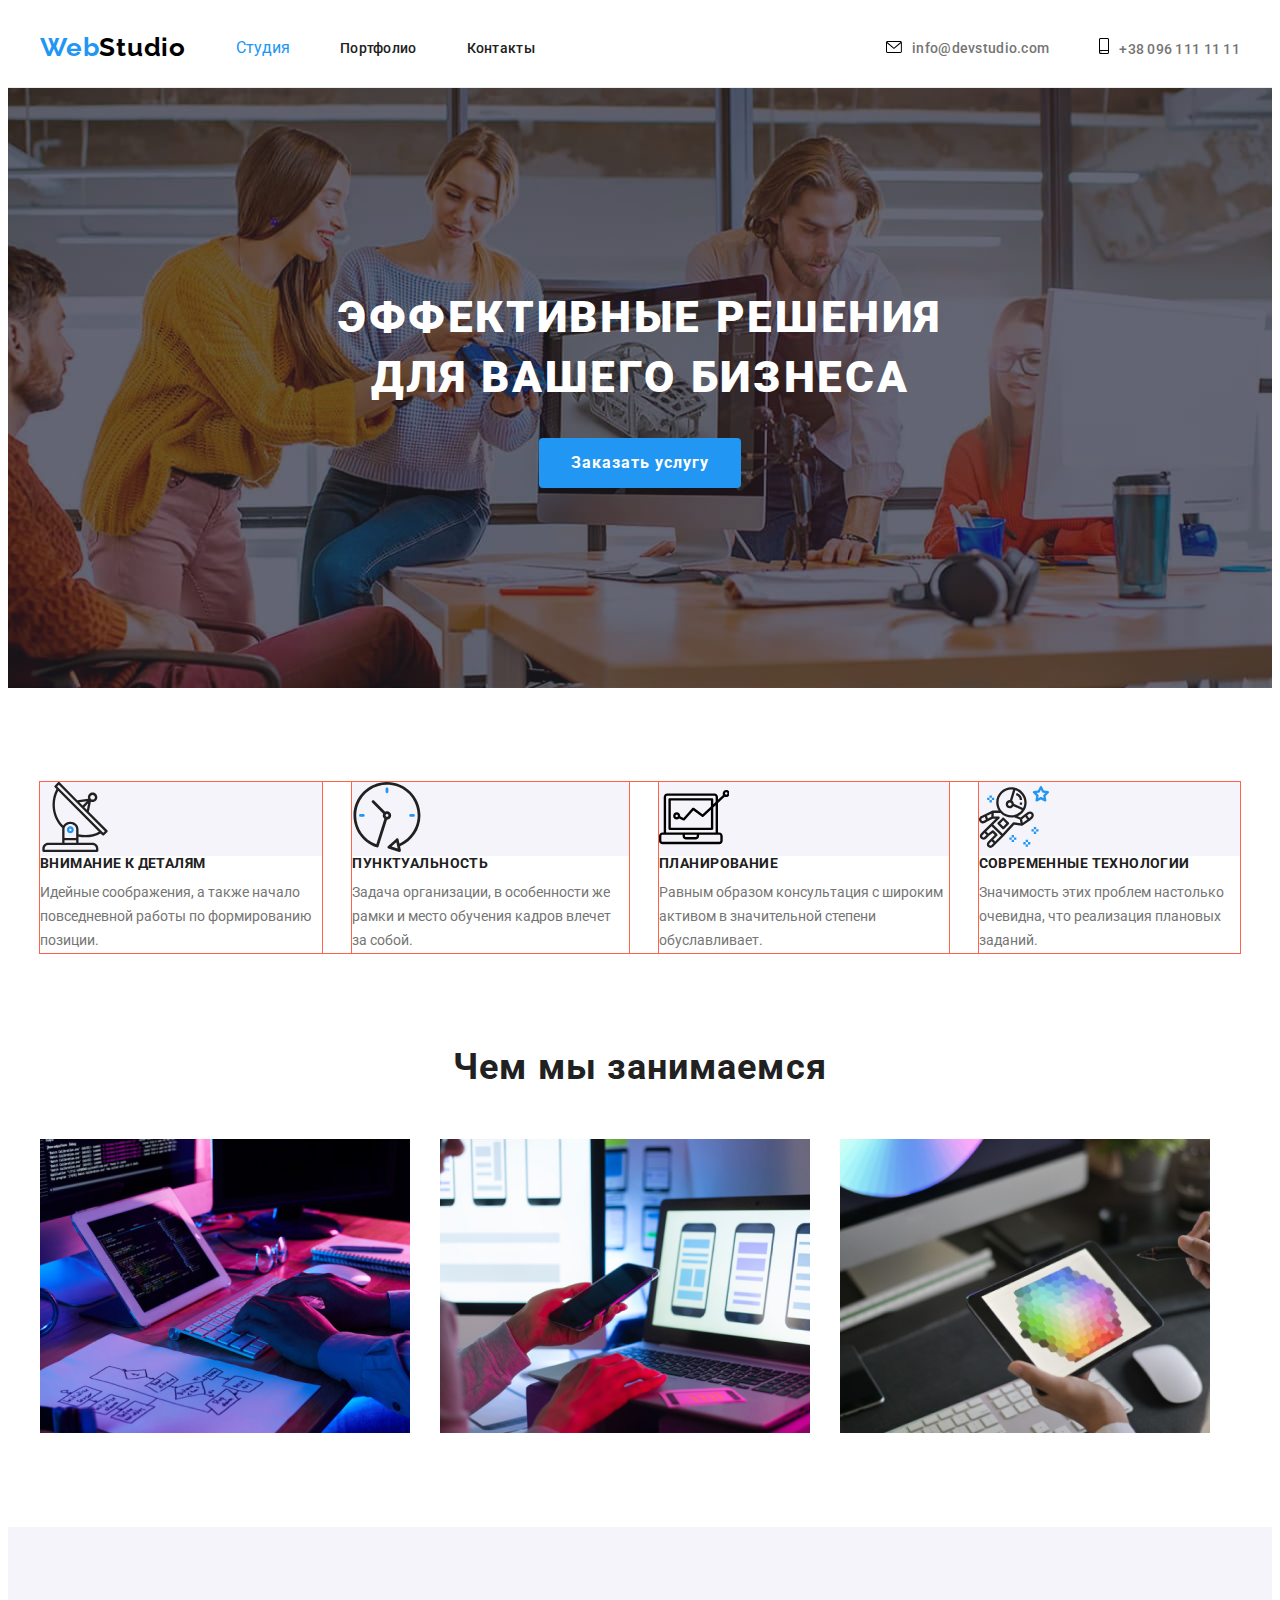
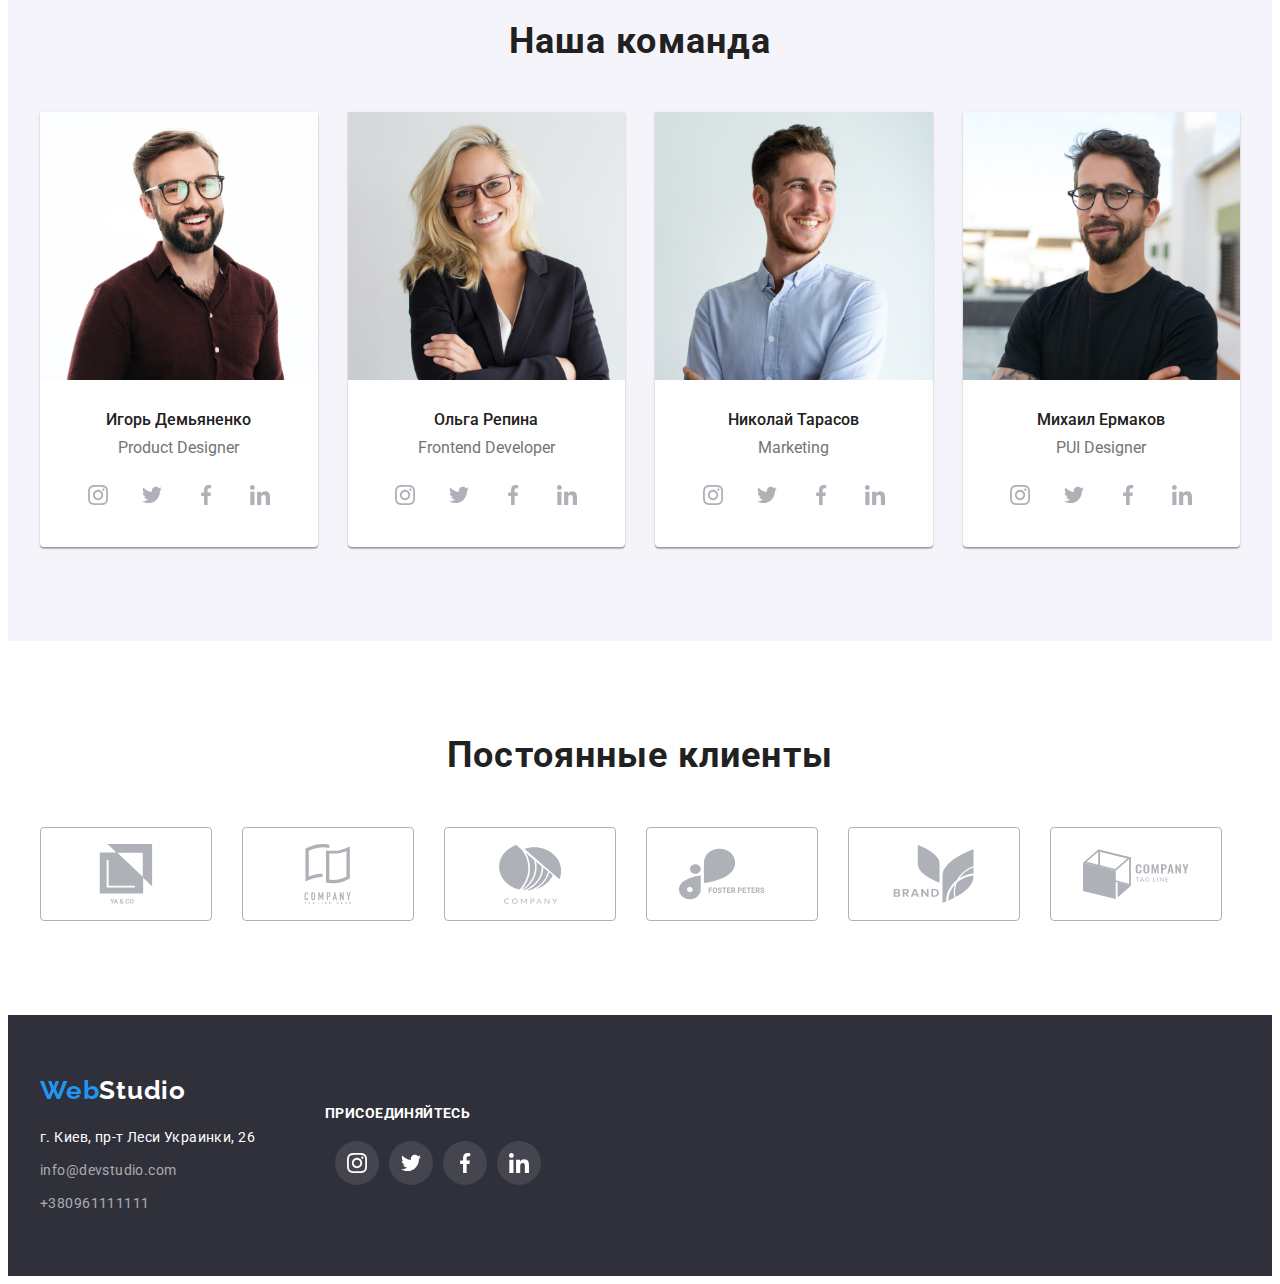
==== commit 30c41643: "hw8" ====
--- a/index.html
+++ b/index.html
@@ -47,19 +47,52 @@
         <button type="button" class="button">Заказать услугу</button>
         </div>
     </section>
+
+
+
     <section class="section-solutions">
         <div class="container">
         <ul class="solutionspar">
-            <li class="item icon-antenna"><h3 class="solutions-title">Внимание к деталям</h3>
-            <p class="solutions-text">Идейные соображения, а также начало повседневной работы по формированию позиции.</p></li>
-            <li class="item icon-clock"><h3 class="solutions-title">Пунктуальность</h3>
+
+
+
+        <ul class="solutions-box">
+    <li class="solutions-item">
+        <svg class="solutions-icons" width="70" height="70">
+        <use href="./IMG/symbol-defs.svg#icon-antenna"></use>
+    </svg>
+    </li>
+    <li><h3 class="solutions-title">Внимание к деталям</h3>
+            <p class="solutions-text">Идейные соображения, а также начало повседневной работы по формированию позиции.</p>
+    </li>
+</ul>
+<ul class="solutions-box">
+    <li class="solutions-item"><svg class="solutions-icons" width="70" height="70">
+        <use href="./IMG/symbol-defs.svg#icon-clock"></use>
+    </svg>
+</li>
+    <li><h3 class="solutions-title">Пунктуальность</h3>
             <p class="solutions-text">Задача организации, в особенности же рамки и место обучения кадров влечет за собой.</p></li>
-            <li class="item icon-diagramma"><h3 class="solutions-title">Планирование</h3>
+        </li>
+</ul>
+<ul class="solutions-box">
+    <li class="solutions-item"><svg class="solutions-icons" width="70" height="70">
+        <use href="./IMG/symbol-defs.svg#icon-Vector"></use>
+    </svg></li>
+    <li><li class="item icon-diagramma"><h3 class="solutions-title">Планирование</h3>
             <p class="solutions-text">Равным образом консультация с широким активом в значительной степени обуславливает.</p></li>
-            <li class="item icon-austronaut"><h3 class="solutions-title">Современные технологии</h3>
+</ul>
+<ul class="solutions-box">
+    <li class="solutions-item"><svg class="solutions-icons" width="70" height="70">
+        <use href="./IMG/symbol-defs.svg#icon-astronaut"></use>
+    </svg></li>
+    <li>
+        <li class="item icon-diagramma"><h3 class="solutions-title">Современные технологии</h3>
             <p class="solutions-text">Значимость этих проблем настолько очевидна, что реализация плановых заданий.</p></li>
-        </ul>
-        </div>
+</ul>
+        </div>
+
+        
         </section>
         <section class="section-whatwedo">
             <div class="container">
@@ -237,11 +270,11 @@
     </footer>
 
 
-<div class="backdrop is-hiden" data-backdrop>
+<!-- <div class="backdrop is-hiden" data-backdrop>
     <div class="modal">
         <button data-close-modal="" class="modal-btn">X</button>
     </div>
-</div>
+</div> -->
 
 
 
--- a/CSS/styles1.css
+++ b/CSS/styles1.css
@@ -330,55 +330,41 @@
 
 .solutionspar {
     display: flex;
-
-}
-
-.solutionspar .item {
-    display: block;
-    width: 270px;
-    
-}
-
-.solutionspar .item::before {
-    display: block;
-    min-height: 120px;
-    content: "";
-    height: 40px;
-    margin-right: 10px;
-    margin: 0;
+    outline: 1px solid tomato;
+
+}
+
+
+
+.solutions-item {
     background-color: #F5F4FA;
-}
-
-.icon-antenna::before {
-    background-repeat: no-repeat;
-    background-position: center;
-    background-image: url(../IMG/antenna.svg);
-}
-
-.icon-clock::before {
-    background-repeat: no-repeat;
-    background-position: center;
-    background-image: url(../IMG/clock.svg);
-}
-
-.icon-diagramma::before {
-    background-repeat: no-repeat;
-    background-position: center;
-    background-image: url(../IMG/vector.svg);
-}
-
-.icon-austronaut::before {
-    background-repeat: no-repeat;
-    background-position: center;
-    background-image: url(../IMG/astronaut.svg);
-}
-
-
-
-
-.solutionspar .item + .item{
-    margin-left: 30px;
-}
+    align-items: center;
+    justify-content: center;
+}
+
+.solutions-box {
+    display:block;
+    outline: 1px solid tomato;
+    margin-right: 30px;
+    margin-top: 0px;
+    margin-bottom: 0px;
+    padding-left: 0px;
+      
+}
+
+.solutions-item {
+    background-color: #F5F4FA;
+    margin-right: 0px;
+   
+}
+
+
+.solutions-box:last-child {
+    margin-right: 0px;
+}
+
+
+
 .solutions-title {
 color: var(--titletextcolor);
 font-weight: 700;
@@ -393,6 +379,13 @@
 line-height: 1.71;
     color: var(--paragraphtextcolor);
 }
+
+
+
+/* ------------------------What we do--------------------- */
+
+
+
 
 .section-title {
     margin-bottom: 50px;
